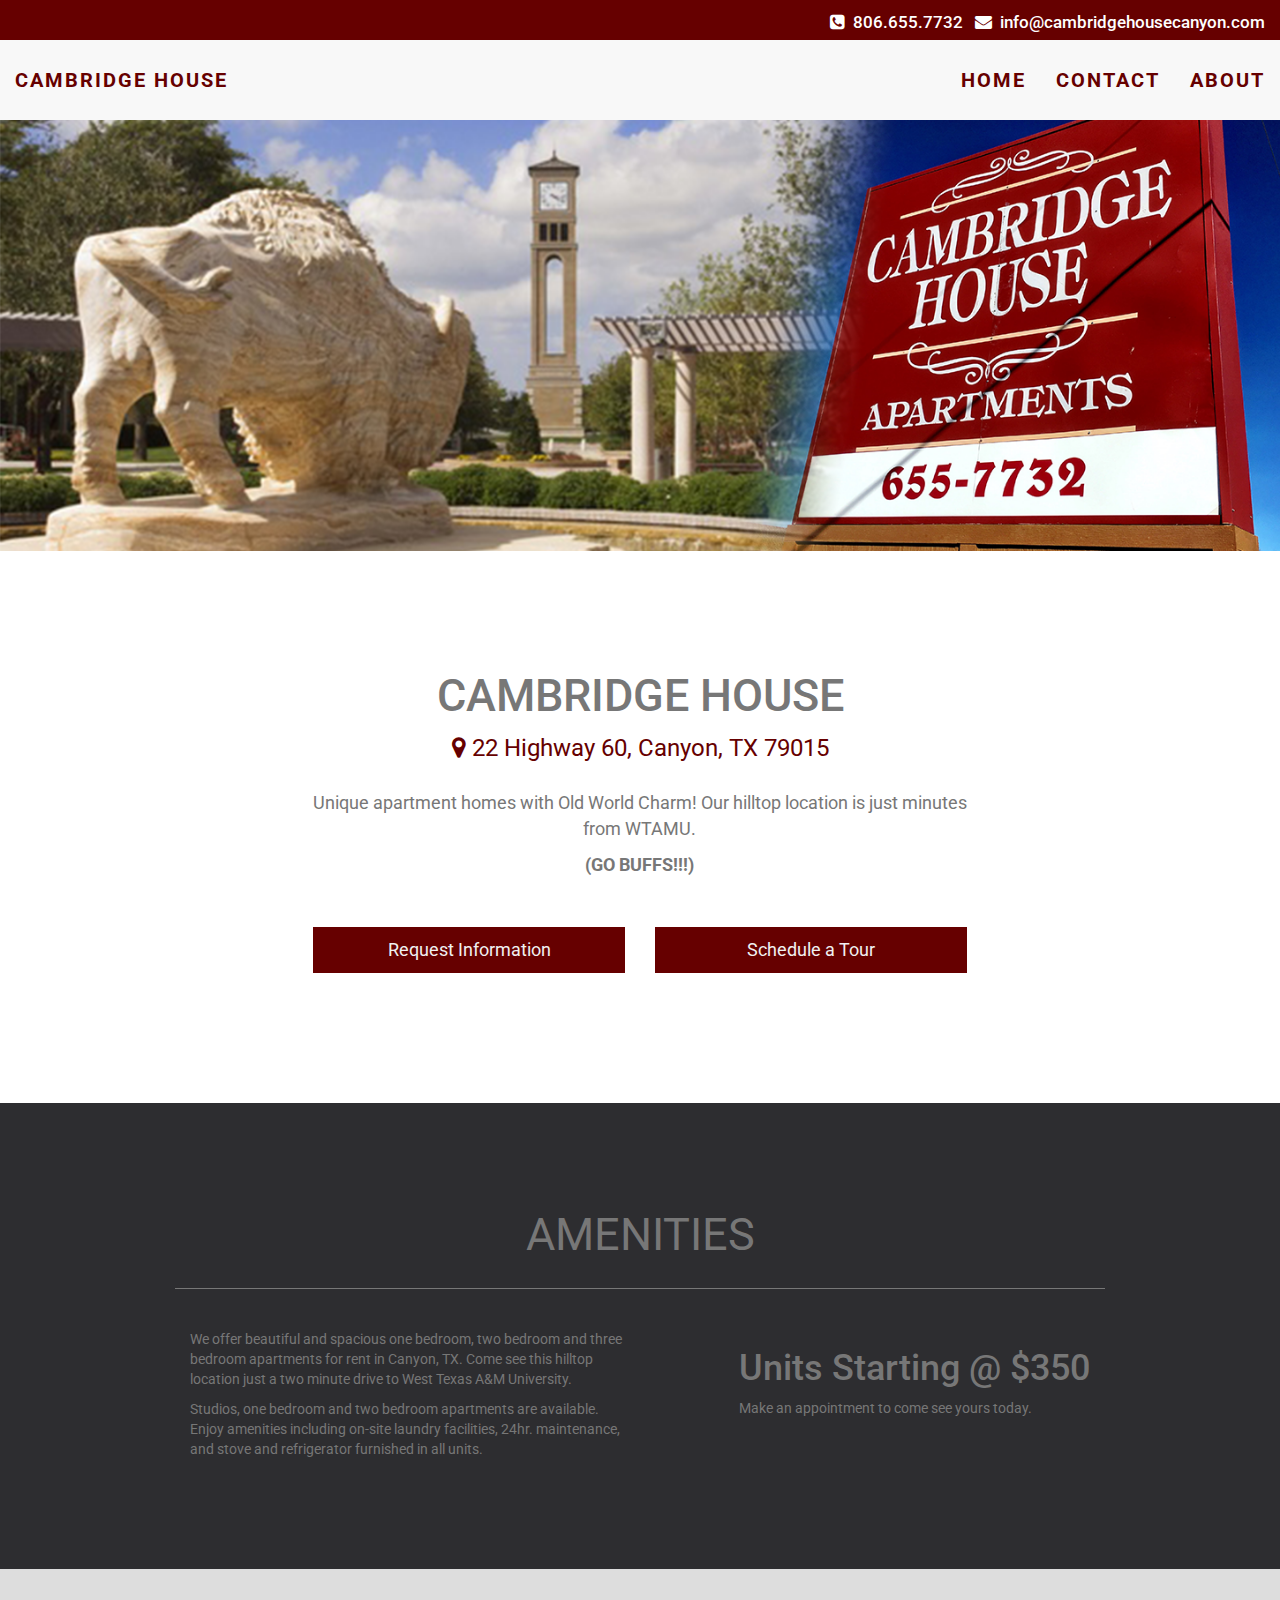
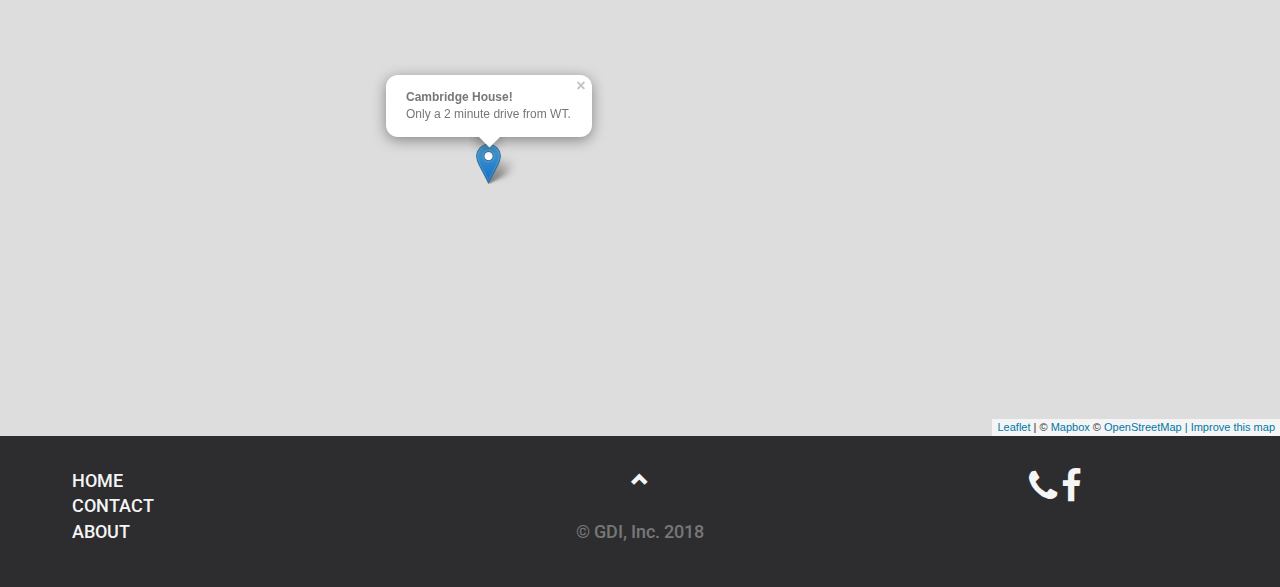
==== index.html @ 0b142d29 "first commit" ====
<!DOCTYPE html>
<html lang="en">

<head>

  <title>Cambridge House</title>

  <meta charset="utf-8">
  <meta name="author" content="Noah Huntington">
  <meta name='reply-to' content='wtgeographer@gmail.com'>
  <meta name="viewport" content="width=device-width, initial-scale=1.0">


  <link rel="stylesheet" href="https://maxcdn.bootstrapcdn.com/bootstrap/3.3.7/css/bootstrap.min.css">

  <!-- leaflet src -->
  <link type="text/css" rel="stylesheet" href="leaflet/leaflet.css" />


  <!-- leaflet AwesomeMarkers -->

  <link href="css/leaflet.awesome-markers.css" rel="stylesheet">


  <!-- font awesome -->
  <link href="font-awesome-4.7.0/css/font-awesome.min.css" rel="stylesheet">

  <!-- google fonts -->
   <link href="https://fonts.googleapis.com/css?family=Roboto" rel="stylesheet">
   <link href="https://fonts.googleapis.com/css?family=Roboto:400,900" rel="stylesheet">
  <!-- custom css -->
  <link rel="stylesheet" href="css/style.css">


</head>

<body id="home" data-spy="scroll" data-target=".navbar" data-offset="50">
  <div id="Intro">
    <div>
      <p>
        <i class="fa fa-phone-square fa-1x"></i>&nbsp;&nbsp;806.655.7732&nbsp;&nbsp;
        <i class="fa fa-envelope fa-1x"></i>&nbsp;&nbsp;info@cambridgehousecanyon.com</p>
    </div>
  </div>
  <nav class="navbar navbar-default navbar-fixed-top">
    <div class="container-fluid">
      <div class="navbar-header">
        <button type="button" class="navbar-toggle" data-toggle="collapse" data-target="#myNavbar">
          <span class="icon-bar"></span>
          <span class="icon-bar"></span>
          <span class="icon-bar"></span>
        </button>
        <!-- <a class="navbar-brand" href="#home">
        Cambridge House Apartments
        </a> -->
        <a class="navbar-brand text-uppercase" href="#">Cambridge House</a>
      </div>
      <div class="collapse navbar-collapse" id="myNavbar">
        <ul class="nav navbar-nav navbar-right">
          <li>
            <a href="#">HOME</a>
          </li>
          <li>
            <a href="#contact">Contact</a>
          </li>
          <li>
            <a href="#about">About</a>
          </li>
        </ul>
      </div>
    </div>
  </nav>

  <div class="container banner">
    <div class="row">
      <div class="col-12">
        <img src="img/cover.png" alt="company logo" style="width: 100%;">
      </div>
    </div>
  </div>



  <!-- Container (main-content) -->
  <div id="contact" class="container white">
    <div class="row">
      <div class="col-12">
        <!-- <div class="">Loft Apartments</div> -->
        <h1 class="section-title text-uppercase">
          <span>Cambridge House</span>
        </h1>
      </div>
    </div>

    <div class="row">
      <div class="col-12">
        <div class="address-line">
          <i class="fa fa-map-marker" aria-hidden="true"></i> 22 Highway 60, Canyon, TX 79015</div>
      </div>
    </div>
    <div class="row">
      <div class="col-sm-8 col-sm-offset-2 text-center tag-line">
        <p>Unique apartment homes with Old World Charm! Our hilltop location is just minutes from WTAMU.</p> 
          <strong>(GO BUFFS!!!)</strong>
      </div>
    </div>

    <div class="row">
      <div class="col-sm-8 col-sm-offset-2 text-center tour-buttons">
        <div class="col-md-6 m-b-md">
          <a href="#" id="" class="" data-toggle="modal" data-target="#infoModal">
            <button class="btn btn-primary-outline btn-lg btn-block">
              Request Information
            </button>
          </a>
        </div>
        <div class="col-md-6 m-b-md">
            <a href="#" id="" class="" data-toggle="modal" data-target="#tourModal">
              <button class="btn btn-primary-outline btn-lg btn-block">
                Schedule a Tour
              </button>
            </a>
          </div>
      </div>
    </div>
  </div>


  <div id="about" class="container gray">
    <div class="section-title text-uppercase">amenities</div>
    <hr>
    <br>
    <div class="row>">
      <div class="col-md-6 m-b-md">
        <p>We offer beautiful and spacious one bedroom, two bedroom and three bedroom apartments for rent in Canyon, TX. Come
          see this hilltop location just a two minute drive to West Texas A&ampM University.
        </p>
        <p>
          Studios, one bedroom and two bedroom apartments are available. Enjoy amenities including on-site laundry facilities, 24hr.
          maintenance, and stove and refrigerator furnished in all units. </p>
        <br>
      </div>
      <div class="col-md-6 m-b-md">
        <div class="pull-right">
          <h1>Units Starting @ $350</h1>
          <p>Make an appointment to come see yours today.</p>
        </div>
      </div>
      <!-- <a class="btn btn-default" href="img/retail-plans.pdf" target="_blank" role="button">Floor Plans</a> -->
    </div>
  </div>

  <!-- Modal -->
<div id="infoModal" class="modal fade" tabindex="-1" role="dialog" aria-labelledby="infoModalLabel" aria-hidden="true">
    <div class="modal-dialog">
    <div class="modal-content">
    <div class="modal-header">
        <button type="button" class="close" data-dismiss="modal" aria-hidden="true">&times;</button>
        <h4 class="modal-title">Information Request</h4>
    </div>
    <div class="modal-body">
        <form class="form-horizontal" name="commentform" method="post" action="send_info_request.php">
            <div class="form-group">
                <label class="control-label col-md-4" for="first_name">First Name</label>
                <div class="col-md-6">
                  <input type="text" class="form-control" id="first_name" name="first_name" placeholder="First Name"/>
                </div>
            </div>
            <div class="form-group">
                <label class="control-label col-md-4" for="last_name">Last Name</label>
                <div class="col-md-6">
                    <input type="text" class="form-control" id="last_name" name="last_name" placeholder="Last Name"/>
                </div>
            </div>
            <div class="form-group">
                <label class="control-label col-md-4" for="email">Email Address</label>
                <div class="col-md-6">
                <input type="email" class="form-control" id="email" name="email" placeholder="Email Address"/>
                </div>
            </div>
            <div class="form-group">
                <label class="control-label col-md-4" for="comment">Question or Comment</label>
                <div class="col-md-6">
                    <textarea rows="6" class="form-control" id="comments" name="comments" placeholder="Your question or comment here"></textarea>
                </div>
            </div>
            <div class="form-group">
                <div class="col-md-6">
                    <button type="submit" value="Submit" class="btn btn-custom pull-right" id="send_btn">Send</button>
                </div>
            </div>
        </form>
    </div><!-- End of Modal body -->
    </div><!-- End of Modal content -->
    </div><!-- End of Modal dialog -->
</div><!-- End of Modal -->
</div><!-- End of Container -->

<!-- Modal -->
<div id="tourModal" class="modal fade" tabindex="-1" role="dialog" aria-labelledby="tourModalLabel" aria-hidden="true">
    <div class="modal-dialog">
    <div class="modal-content">
    <div class="modal-header">
        <button type="button" class="close" data-dismiss="modal" aria-hidden="true">&times;</button>
        <h4 class="modal-title">Scedule a Tour</h4>
    </div>
    <div class="modal-body">
        <form class="form-horizontal" name="commentform" method="post" action="send_tour_request.php">
            <div class="form-group">
                <label class="control-label col-md-4" for="first_name">First Name</label>
                <div class="col-md-6">
                  <input type="text" class="form-control" id="first_name" name="first_name" placeholder="First Name"/>
                </div>
            </div>
            <div class="form-group">
                <label class="control-label col-md-4" for="last_name">Last Name</label>
                <div class="col-md-6">
                    <input type="text" class="form-control" id="last_name" name="last_name" placeholder="Last Name"/>
                </div>
            </div>
            <div class="form-group">
                <label class="control-label col-md-4" for="email">Email Address</label>
                <div class="col-md-6">
                <!-- <span class="input-group-addon">@</span> -->
                <input type="email" class="form-control" id="email" name="email" placeholder="Email Address"/>
                </div>
            </div>
            <div class="form-group">
                <label class="control-label col-md-4" for="comment">Call Back Number:</label>
                <div class="col-md-6">
                    <!-- <textarea rows="6" class="form-control" id="comments" name="comments" placeholder="Your question or comment here"></textarea> -->
                    <input type="text" class="form-control" id="comments" name="comments" placeholder="Enter Callback Number"/>

                  </div>
            </div>
            <div class="form-group">
                <div class="col-md-6">
                    <button type="submit" value="Submit" class="btn btn-custom pull-right" id="send_btn">Send</button>
                </div>
            </div>
        </form>
    </div><!-- End of Modal body -->
    </div><!-- End of Modal content -->
    </div><!-- End of Modal dialog -->
</div><!-- End of Modal -->
</div><!-- End of Container -->


  <!-- Add Google Maps -->
  <div id="map"></div>

  <footer>
    <div class="row">
      <div class="col-md-4 col-sm-6 bottom-menu">
        <ul class="" style="list-style: none;">
          <li>
            <a href="#">HOME</a>
          </li>
          <li>
            <a href="#contact">CONTACT</a>
          </li>
          <li>
            <a href="#about">ABOUT</a>
          </li>
        </ul>
      </div>
      <div class="col-md-4 col-sm-6 text-center">
        <a class="up-arrow" href="#" data-toggle="tooltip" title="TO TOP">
          <span class="glyphicon glyphicon-chevron-up"></span>
        </a>
        <br>
        <br>
        <span>&copy GDI, Inc. 2018</span>
      </div>
      <div class="col-md-4 col-sm-6 text-center">
        <a style="" href="tel:806-655-7732">
          <i class="fa fa-phone fa-2x"></i>
        </a>
        <a href="https://www.facebook.com/cambridgecanyontx/" target="_blank">
          <i class="fa fa-facebook fa-2x"></i>
        </a>
      </div>
    </div>
  </footer>

  <script src="https://ajax.googleapis.com/ajax/libs/jquery/3.2.1/jquery.min.js"></script>
  <script src="https://maxcdn.bootstrapcdn.com/bootstrap/3.3.7/js/bootstrap.min.js"></script>

  <script type="text/javascript" src="leaflet/leaflet.js"></script>
  <script src="js/leaflet.awesome-markers.js"></script>
  <script type="text/javascript" src="js/map.js"></script>


  <script>
    $(document).ready(function () {
      $('#requestInfo').modal('show');
      $(".navbar-nav li a").click(function (event) {
        $(".navbar-collapse").collapse('hide');
      });
      // Initialize Tooltip
      $('[data-toggle="tooltip"]').tooltip();

      // Add smooth scrolling to all links in navbar + footer link
      $(".navbar a, footer a[href='#home']").on('click', function (event) {

        // Make sure this.hash has a value before overriding default behavior
        if (this.hash !== "") {

          // Prevent default anchor click behavior
          event.preventDefault();

          // Store hash
          var hash = this.hash;

          // Using jQuery's animate() method to add smooth page scroll
          // The optional number (900) specifies the number of milliseconds it takes to scroll to the specified area
          $('html, body').animate({
            scrollTop: $(hash).offset().top
          }, 900, function () {

            // Add hash (#) to URL when done scrolling (default click behavior)
            window.location.hash = hash;
          });
        } // End if
      });

    })
  </script>

</body>

</html>
---- leaflet/leaflet.css ----
/* required styles */

.leaflet-map-pane,
.leaflet-tile,
.leaflet-marker-icon,
.leaflet-marker-shadow,
.leaflet-tile-pane,
.leaflet-tile-container,
.leaflet-overlay-pane,
.leaflet-shadow-pane,
.leaflet-marker-pane,
.leaflet-popup-pane,
.leaflet-overlay-pane svg,
.leaflet-zoom-box,
.leaflet-image-layer,
.leaflet-layer {
	position: absolute;
	left: 0;
	top: 0;
	}
.leaflet-container {
	overflow: hidden;
	-ms-touch-action: none;
	}
.leaflet-tile,
.leaflet-marker-icon,
.leaflet-marker-shadow {
	-webkit-user-select: none;
	   -moz-user-select: none;
	        user-select: none;
	-webkit-user-drag: none;
	}
.leaflet-marker-icon,
.leaflet-marker-shadow {
	display: block;
	}
/* map is broken in FF if you have max-width: 100% on tiles */
.leaflet-container img {
	max-width: none !important;
	}
/* stupid Android 2 doesn't understand "max-width: none" properly */
.leaflet-container img.leaflet-image-layer {
	max-width: 15000px !important;
	}
.leaflet-tile {
	filter: inherit;
	visibility: hidden;
	}
.leaflet-tile-loaded {
	visibility: inherit;
	}
.leaflet-zoom-box {
	width: 0;
	height: 0;
	}
/* workaround for https://bugzilla.mozilla.org/show_bug.cgi?id=888319 */
.leaflet-overlay-pane svg {
	-moz-user-select: none;
	}

.leaflet-tile-pane    { z-index: 2; }
.leaflet-objects-pane { z-index: 3; }
.leaflet-overlay-pane { z-index: 4; }
.leaflet-shadow-pane  { z-index: 5; }
.leaflet-marker-pane  { z-index: 6; }
.leaflet-popup-pane   { z-index: 7; }

.leaflet-vml-shape {
	width: 1px;
	height: 1px;
	}
.lvml {
	behavior: url(#default#VML);
	display: inline-block;
	position: absolute;
	}


/* control positioning */

.leaflet-control {
	position: relative;
	z-index: 7;
	pointer-events: auto;
	}
.leaflet-top,
.leaflet-bottom {
	position: absolute;
	z-index: 1000;
	pointer-events: none;
	}
.leaflet-top {
	top: 0;
	}
.leaflet-right {
	right: 0;
	}
.leaflet-bottom {
	bottom: 0;
	}
.leaflet-left {
	left: 0;
	}
.leaflet-control {
	float: left;
	clear: both;
	}
.leaflet-right .leaflet-control {
	float: right;
	}
.leaflet-top .leaflet-control {
	margin-top: 10px;
	}
.leaflet-bottom .leaflet-control {
	margin-bottom: 10px;
	}
.leaflet-left .leaflet-control {
	margin-left: 10px;
	}
.leaflet-right .leaflet-control {
	margin-right: 10px;
	}


/* zoom and fade animations */

.leaflet-fade-anim .leaflet-tile,
.leaflet-fade-anim .leaflet-popup {
	opacity: 0;
	-webkit-transition: opacity 0.2s linear;
	   -moz-transition: opacity 0.2s linear;
	     -o-transition: opacity 0.2s linear;
	        transition: opacity 0.2s linear;
	}
.leaflet-fade-anim .leaflet-tile-loaded,
.leaflet-fade-anim .leaflet-map-pane .leaflet-popup {
	opacity: 1;
	}

.leaflet-zoom-anim .leaflet-zoom-animated {
	-webkit-transition: -webkit-transform 0.25s cubic-bezier(0,0,0.25,1);
	   -moz-transition:    -moz-transform 0.25s cubic-bezier(0,0,0.25,1);
	     -o-transition:      -o-transform 0.25s cubic-bezier(0,0,0.25,1);
	        transition:         transform 0.25s cubic-bezier(0,0,0.25,1);
	}
.leaflet-zoom-anim .leaflet-tile,
.leaflet-pan-anim .leaflet-tile,
.leaflet-touching .leaflet-zoom-animated {
	-webkit-transition: none;
	   -moz-transition: none;
	     -o-transition: none;
	        transition: none;
	}

.leaflet-zoom-anim .leaflet-zoom-hide {
	visibility: hidden;
	}


/* cursors */

.leaflet-clickable {
	cursor: pointer;
	}
.leaflet-container {
	cursor: -webkit-grab;
	cursor:    -moz-grab;
	}
.leaflet-popup-pane,
.leaflet-control {
	cursor: auto;
	}
.leaflet-dragging .leaflet-container,
.leaflet-dragging .leaflet-clickable {
	cursor: move;
	cursor: -webkit-grabbing;
	cursor:    -moz-grabbing;
	}


/* visual tweaks */

.leaflet-container {
	background: #ddd;
	outline: 0;
	}
.leaflet-container a {
	color: #0078A8;
	}
.leaflet-container a.leaflet-active {
	outline: 2px solid orange;
	}
.leaflet-zoom-box {
	border: 2px dotted #38f;
	background: rgba(255,255,255,0.5);
	}


/* general typography */
.leaflet-container {
	font: 12px/1.5 "Helvetica Neue", Arial, Helvetica, sans-serif;
	}


/* general toolbar styles */

.leaflet-bar {
	box-shadow: 0 1px 5px rgba(0,0,0,0.65);
	border-radius: 4px;
	}
.leaflet-bar a,
.leaflet-bar a:hover {
	background-color: #fff;
	border-bottom: 1px solid #ccc;
	width: 26px;
	height: 26px;
	line-height: 26px;
	display: block;
	text-align: center;
	text-decoration: none;
	color: black;
	}
.leaflet-bar a,
.leaflet-control-layers-toggle {
	background-position: 50% 50%;
	background-repeat: no-repeat;
	display: block;
	}
.leaflet-bar a:hover {
	background-color: #f4f4f4;
	}
.leaflet-bar a:first-child {
	border-top-left-radius: 4px;
	border-top-right-radius: 4px;
	}
.leaflet-bar a:last-child {
	border-bottom-left-radius: 4px;
	border-bottom-right-radius: 4px;
	border-bottom: none;
	}
.leaflet-bar a.leaflet-disabled {
	cursor: default;
	background-color: #f4f4f4;
	color: #bbb;
	}

.leaflet-touch .leaflet-bar a {
	width: 30px;
	height: 30px;
	line-height: 30px;
	}


/* zoom control */

.leaflet-control-zoom-in,
.leaflet-control-zoom-out {
	font: bold 18px 'Lucida Console', Monaco, monospace;
	text-indent: 1px;
	}
.leaflet-control-zoom-out {
	font-size: 20px;
	}

.leaflet-touch .leaflet-control-zoom-in {
	font-size: 22px;
	}
.leaflet-touch .leaflet-control-zoom-out {
	font-size: 24px;
	}


/* layers control */

.leaflet-control-layers {
	box-shadow: 0 1px 5px rgba(0,0,0,0.4);
	background: #fff;
	border-radius: 5px;
	}
.leaflet-control-layers-toggle {
	background-image: url(images/layers.png);
	width: 36px;
	height: 36px;
	}
.leaflet-retina .leaflet-control-layers-toggle {
	background-image: url(images/layers-2x.png);
	background-size: 26px 26px;
	}
.leaflet-touch .leaflet-control-layers-toggle {
	width: 44px;
	height: 44px;
	}
.leaflet-control-layers .leaflet-control-layers-list,
.leaflet-control-layers-expanded .leaflet-control-layers-toggle {
	display: none;
	}
.leaflet-control-layers-expanded .leaflet-control-layers-list {
	display: block;
	position: relative;
	}
.leaflet-control-layers-expanded {
	padding: 6px 10px 6px 6px;
	color: #333;
	background: #fff;
	}
.leaflet-control-layers-selector {
	margin-top: 2px;
	position: relative;
	top: 1px;
	}
.leaflet-control-layers label {
	display: block;
	}
.leaflet-control-layers-separator {
	height: 0;
	border-top: 1px solid #ddd;
	margin: 5px -10px 5px -6px;
	}


/* attribution and scale controls */

.leaflet-container .leaflet-control-attribution {
	background: #fff;
	background: rgba(255, 255, 255, 0.7);
	margin: 0;
	}
.leaflet-control-attribution,
.leaflet-control-scale-line {
	padding: 0 5px;
	color: #333;
	}
.leaflet-control-attribution a {
	text-decoration: none;
	}
.leaflet-control-attribution a:hover {
	text-decoration: underline;
	}
.leaflet-container .leaflet-control-attribution,
.leaflet-container .leaflet-control-scale {
	font-size: 11px;
	}
.leaflet-left .leaflet-control-scale {
	margin-left: 5px;
	}
.leaflet-bottom .leaflet-control-scale {
	margin-bottom: 5px;
	}
.leaflet-control-scale-line {
	border: 2px solid #777;
	border-top: none;
	line-height: 1.1;
	padding: 2px 5px 1px;
	font-size: 11px;
	white-space: nowrap;
	overflow: hidden;
	-moz-box-sizing: content-box;
	     box-sizing: content-box;

	background: #fff;
	background: rgba(255, 255, 255, 0.5);
	}
.leaflet-control-scale-line:not(:first-child) {
	border-top: 2px solid #777;
	border-bottom: none;
	margin-top: -2px;
	}
.leaflet-control-scale-line:not(:first-child):not(:last-child) {
	border-bottom: 2px solid #777;
	}

.leaflet-touch .leaflet-control-attribution,
.leaflet-touch .leaflet-control-layers,
.leaflet-touch .leaflet-bar {
	box-shadow: none;
	}
.leaflet-touch .leaflet-control-layers,
.leaflet-touch .leaflet-bar {
	border: 2px solid rgba(0,0,0,0.2);
	background-clip: padding-box;
	}


/* popup */

.leaflet-popup {
	position: absolute;
	text-align: center;
	}
.leaflet-popup-content-wrapper {
	padding: 1px;
	text-align: left;
	border-radius: 12px;
	}
.leaflet-popup-content {
	margin: 13px 19px;
	line-height: 1.4;
	}
.leaflet-popup-content p {
	margin: 18px 0;
	}
.leaflet-popup-tip-container {
	margin: 0 auto;
	width: 40px;
	height: 20px;
	position: relative;
	overflow: hidden;
	}
.leaflet-popup-tip {
	width: 17px;
	height: 17px;
	padding: 1px;

	margin: -10px auto 0;

	-webkit-transform: rotate(45deg);
	   -moz-transform: rotate(45deg);
	    -ms-transform: rotate(45deg);
	     -o-transform: rotate(45deg);
	        transform: rotate(45deg);
	}
.leaflet-popup-content-wrapper,
.leaflet-popup-tip {
	background: white;

	box-shadow: 0 3px 14px rgba(0,0,0,0.4);
	}
.leaflet-container a.leaflet-popup-close-button {
	position: absolute;
	top: 0;
	right: 0;
	padding: 4px 4px 0 0;
	text-align: center;
	width: 18px;
	height: 14px;
	font: 16px/14px Tahoma, Verdana, sans-serif;
	color: #c3c3c3;
	text-decoration: none;
	font-weight: bold;
	background: transparent;
	}
.leaflet-container a.leaflet-popup-close-button:hover {
	color: #999;
	}
.leaflet-popup-scrolled {
	overflow: auto;
	border-bottom: 1px solid #ddd;
	border-top: 1px solid #ddd;
	}

.leaflet-oldie .leaflet-popup-content-wrapper {
	zoom: 1;
	}
.leaflet-oldie .leaflet-popup-tip {
	width: 24px;
	margin: 0 auto;

	-ms-filter: "progid:DXImageTransform.Microsoft.Matrix(M11=0.70710678, M12=0.70710678, M21=-0.70710678, M22=0.70710678)";
	filter: progid:DXImageTransform.Microsoft.Matrix(M11=0.70710678, M12=0.70710678, M21=-0.70710678, M22=0.70710678);
	}
.leaflet-oldie .leaflet-popup-tip-container {
	margin-top: -1px;
	}

.leaflet-oldie .leaflet-control-zoom,
.leaflet-oldie .leaflet-control-layers,
.leaflet-oldie .leaflet-popup-content-wrapper,
.leaflet-oldie .leaflet-popup-tip {
	border: 1px solid #999;
	}


/* div icon */

.leaflet-div-icon {
	background: #fff;
	border: 1px solid #666;
	}
---- css/leaflet.awesome-markers.css ----
/* 
Author: L. Voogdt
License: MIT
Version: 1.0
*/

/* Marker setup */
.awesome-marker {
  background: url('images/markers-soft.png') no-repeat 0 0;
  width: 35px;
  height: 46px;
  position:absolute;
  left:0;
  top:0;
  display: block;
  text-align: center;
}

.awesome-marker-shadow {
  background: url('images/markers-shadow.png') no-repeat 0 0;
  width: 36px;
  height: 16px;
}

/* Retina displays */
@media (min--moz-device-pixel-ratio: 1.5),(-o-min-device-pixel-ratio: 3/2),
(-webkit-min-device-pixel-ratio: 1.5),(min-device-pixel-ratio: 1.5),(min-resolution: 1.5dppx) {
 .awesome-marker {
  background-image: url('images/markers-soft@2x.png');
  background-size: 360px 46px;
 }
 .awesome-marker-shadow {
  background-image: url('images/markers-shadow@2x.png');
  background-size: 35px 16px;
 }
}

.awesome-marker i {
  color: #333;
  margin-top: 10px;
  display: inline-block;
  font-size: 14px;
}

.awesome-marker .icon-white {
  color: #fff;
}

/* Colors */
.awesome-marker-icon-red {
  background-position: 0 0;
}

.awesome-marker-icon-darkred {
  background-position: -180px 0;
}

.awesome-marker-icon-orange {
  background-position: -36px 0;
}

.awesome-marker-icon-green {
  background-position: -72px 0;
}

.awesome-marker-icon-darkgreen {
  background-position: -252px 0;
}

.awesome-marker-icon-blue {
  background-position: -108px 0;
}

.awesome-marker-icon-darkblue {
  background-position: -216px 0;
}

.awesome-marker-icon-purple {
  background-position: -144px 0;
}

.awesome-marker-icon-darkpurple {
  background-position: -288px 0;
}

.awesome-marker-icon-cadetblue {
  background-position: -324px 0;
}
---- css/style.css ----
/*############################*/
/*** global css  ***/
/*############################*/

body {
  font-family: 'Roboto', sans-serif;
  font-size: 14;
  color: #777;
  margin-top: 110px;
  background-color: #2d2d30;
}

#Intro {
  top: 0;
  position: fixed;
  z-index: 5000;
  background-color: #660000;
  height: 40px;
  width: 100%;
  color: #fff;
  padding-top: 10px;
  padding-right: 15px;
  text-align: right;
  display: inline-block;
  font-weight: 500;
  font-size: 17px;
}

.wrapper {
  text-align: center;

}


a.button {

  text-decoration:none;
  background-color: #660000;
  font-weight: 600;
  font-size: 1.5em;
  z-index: 9999;
  color: #fff;
  text-shadow: 1px 1px 0px #000;
  border-radius: 8px;

  width: 150px;
  padding-top:10px;
  padding-bottom:10px;
  position: absolute;
  margin: -20px -75px;
  bottom: 18%;
  left: 50%;
}

hr {
  border-color: #777;
}

.container.white,
.container.gray
{
  padding: 80px 120px;
}

.modal {
  top: 50px;
}

.modal-header, h4, .close {
  background-color: #333;
  color: #fff !important;
  text-align: center;
  font-size: 30px;
}

.white {
  background-color: #fff;
  width: 100%;
}

.white {
  background-color: #fff;
  width: 100%;
}

.section-title {
  font-size: 45px;
  padding-top: 20px;
  text-align: center;
}

/*############################*/


/*** navbar***/


/*############################*/

.navbar {
  font-family: 'Roboto', sans-serif;
  /*background-color: #2d2d30;*/
  border: 0;
  letter-spacing: 2px;
  min-height: 50px;
  top: 40px;
  text-transform: uppercase;
}

.navbar-brand>img {
  margin: 15px;
  height: 80px;
}

.navbar-brand,
.navbar-default .navbar-nav>li>a 
{
  color: #660000 !important;
  line-height: 50px;
  /*** line height mst be same as img ***/
  font-size: 20px;
  font-weight: 700;
}

.navbar-default .navbar-nav>li>a:hover
{
  color: #fff !important;
}

#myNavbar ul li a:focus, #myNavbar ul li a:hover, #myNavbar ul li a:active {
  background-color: #660000;
  color: #FFF;
}

.navbar-default .navbar-toggle {
  border-color: transparent;
}

.navbar-collapse {
  min-height: 80px;
  /* opacity: 0.8; */
}

.navbar-default .navbar-collapse, .navbar-default .navbar-form {
  border-top: none;
  box-shadow: none;
}


/*############################*/


/*** carousel  ***/


/*############################*/

.banner-caption {
  left: 0;
  right: 0;
  text-align: center;
  position: absolute;
  font-family: 'Alegreya Sans', sans-serif;
  font-weight: 900;
  font-size: 35px;
  z-index: 999;
  color: #fff;
  text-shadow: 1px 1px 0px #000;
  bottom: 25%;
}

.banner-caption hr {
  width: 60%;
  border-color: #fff;
}


/*** align navbar w/ carousel ***/

.navbar {
  position: absolute;
}

.carousel-inner>.item>img {
  margin: 0 auto;
}


/*############################*/


/*** contact form  ***/


/*############################*/

.form-control {
  border-radius: 0;
}

textarea {
  resize: none;
}

.btn {
  padding: 10px 20px;
  background-color: #660000;
  color: #f1f1f1;
  border-radius: 0;
  transition: .2s;
}

.btn:hover, .btn:focus {
  border: 1px solid #333;
  background-color: #fff;
  color: #000;
}

.form-horizontal .form-group {
  margin-right: 0px;
  margin-left: 0px;
}

#map {
  width: 100%;
  height: 467px;
}


/*############################*/


/*** footer  ***/


/*############################*/

footer {
  background-color: #2d2d30;
  color: #777;
  padding: 32px;
  font-weight: 500;
  font-size: 18px;
}

footer a {
  color: #f5f5f5;
  margin-top: 10px;
}

footer a:hover {
  text-decoration: none;
  color: #660000;
}


/*############################*/


/*** mobile display ***/


/*############################*/

@media (max-width: 767px) {
  /* .container {
    padding: 50px;
  } */

  body {
    margin-top: 140px;
  }
  .banner-caption {
    display: none;
  }
  .button {
    display:none;
  }
  .navbar-toggle, 
  .navbar-toggle:focus {
    margin-top: 21px;
    margin-bottom: 20px;
    background-color: #660000;
    color: #fff;
  }

  .container.white,
  .container.gray
  {
    padding: 20px 50px;
  }

  .btn {
    margin-bottom: 10px;
    margin-top: 10px;
  }

  .navbar {
    top:65px;
  }
  .navbar-nav>li>a {
    line-height: 17px;
    padding-top: 15px;
    padding-bottom: 15px;
  }
  .jumbotron p {
    font-size: 17px;
  }
  .bottom-menu {
    display: none;
  }
  .navbar-default .navbar-collapse, .navbar-default .navbar-form {
    margin-top: 20px;
  }
  #Intro {
    text-align: center;
    height: 65px;
  }
  .fa-2x {
    margin-top: 15px;
    font-size: 17px !important;
  }
}


/*** Cambridge Begin ***/

.address-line {
  color: #660000;
  font-size: 24px;
  text-align: center;
}

.tour-buttons {
  margin-bottom: 50px;
  margin-top: 50px;
}

p {
  font-size: 14;
}

.banner {
  width: 100%;
  max-height: 500px;
}

.tag-line {
  margin-top: 25px;
  font-size: 18px;
  text-align: center;
}
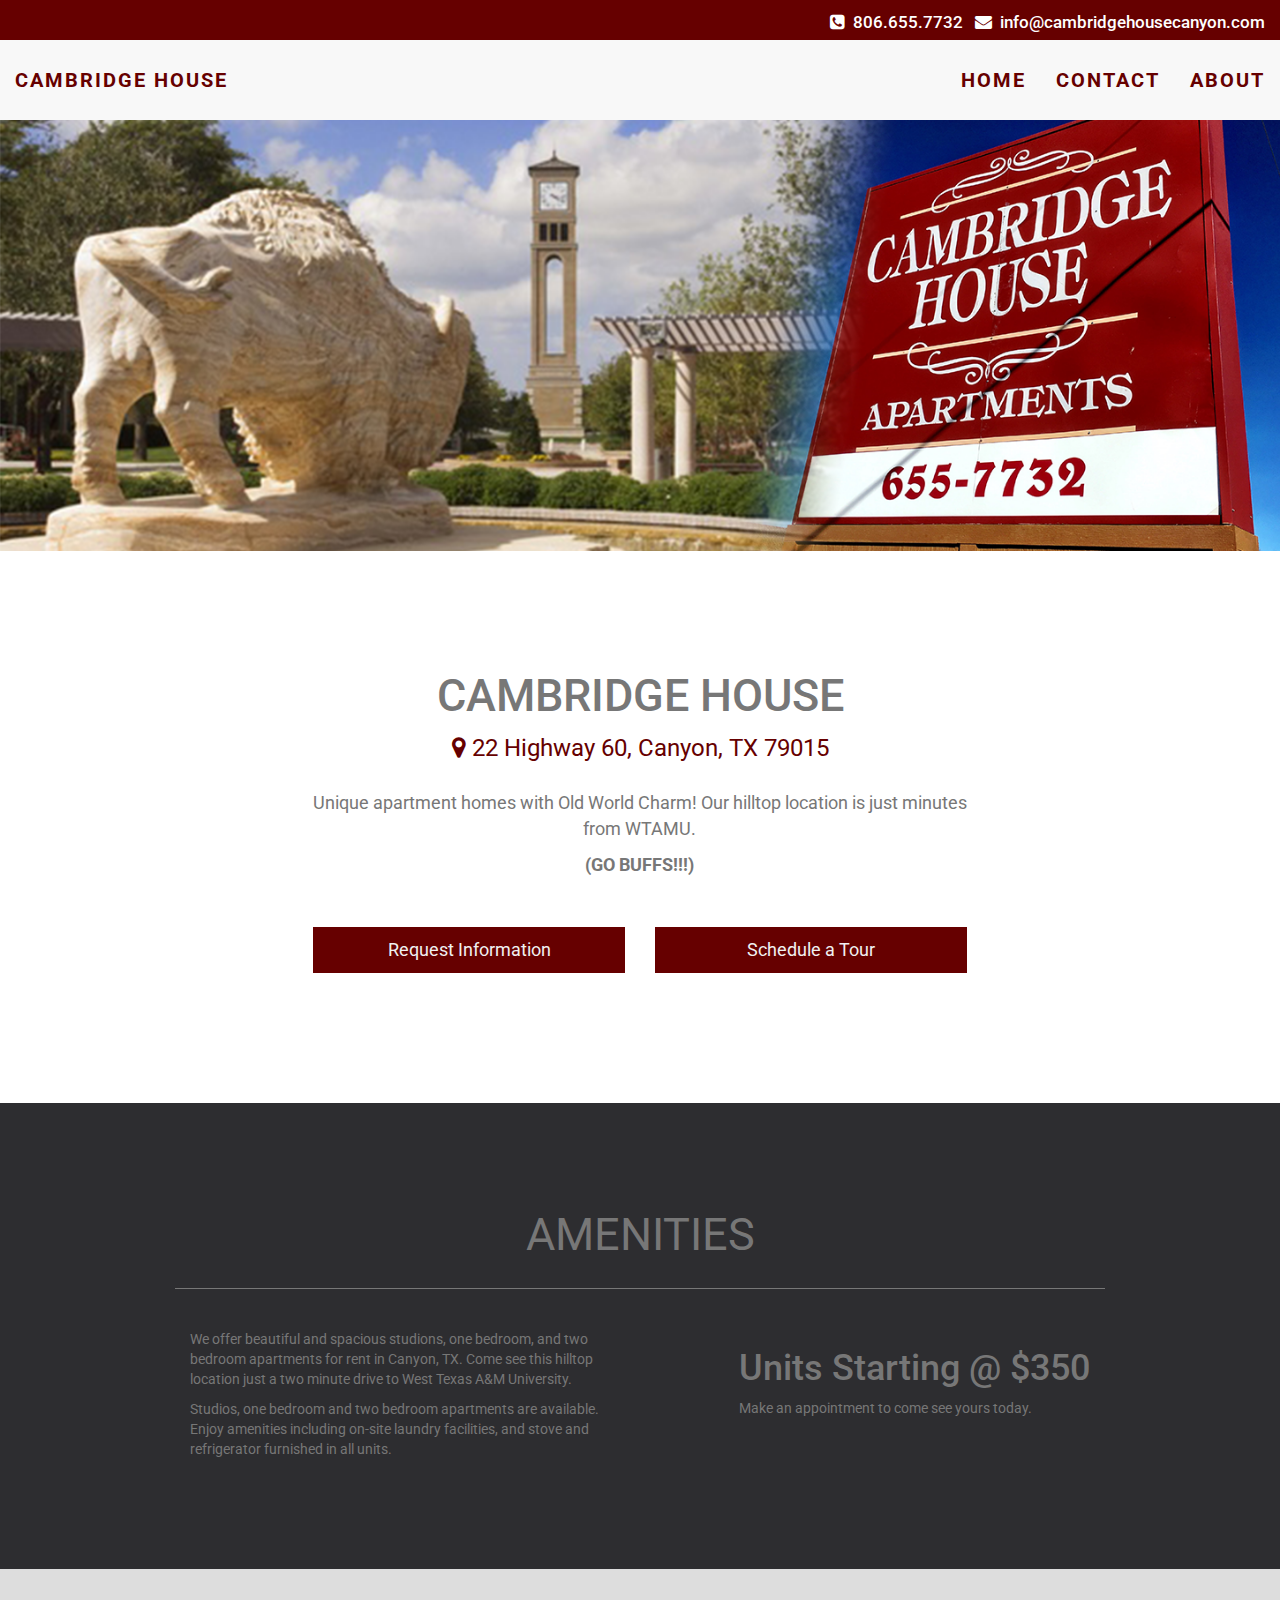
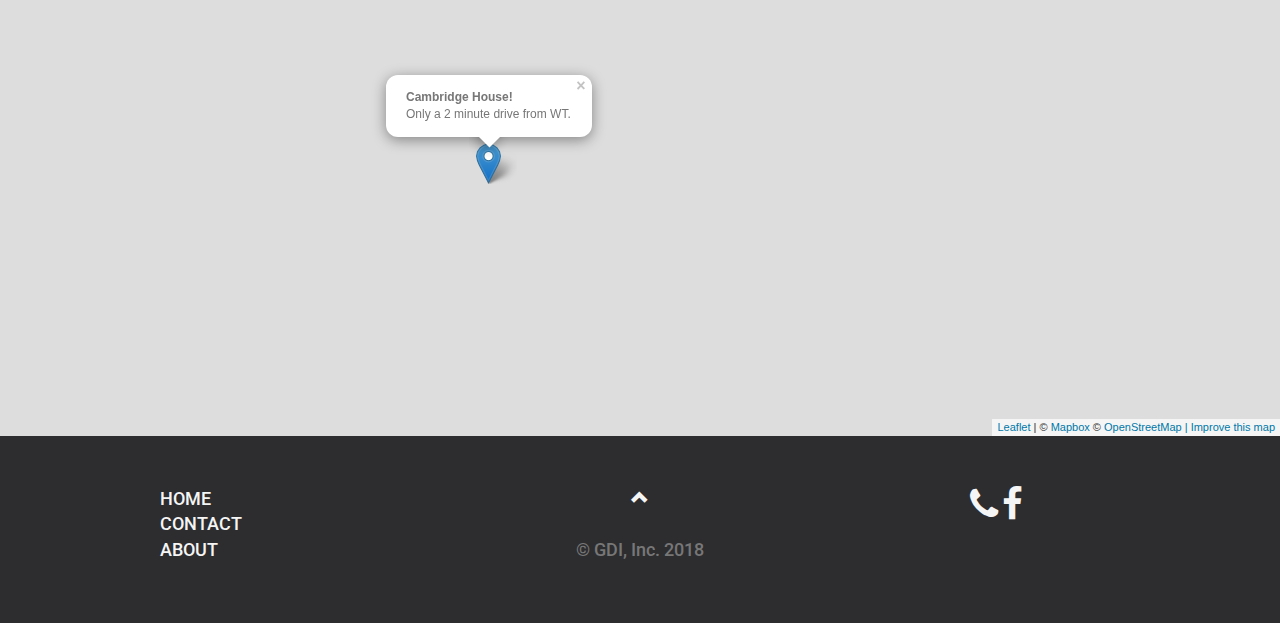
==== commit 88c1e0e8: "changes per daryl" ====
--- a/index.html
+++ b/index.html
@@ -132,12 +132,11 @@
     <br>
     <div class="row>">
       <div class="col-md-6 m-b-md">
-        <p>We offer beautiful and spacious one bedroom, two bedroom and three bedroom apartments for rent in Canyon, TX. Come
+        <p>We offer beautiful and spacious studions, one bedroom, and two bedroom apartments for rent in Canyon, TX. Come
           see this hilltop location just a two minute drive to West Texas A&ampM University.
         </p>
         <p>
-          Studios, one bedroom and two bedroom apartments are available. Enjoy amenities including on-site laundry facilities, 24hr.
-          maintenance, and stove and refrigerator furnished in all units. </p>
+          Studios, one bedroom and two bedroom apartments are available. Enjoy amenities including on-site laundry facilities, and stove and refrigerator furnished in all units. </p>
         <br>
       </div>
       <div class="col-md-6 m-b-md">
--- a/css/style.css
+++ b/css/style.css
@@ -238,7 +238,7 @@
 footer {
   background-color: #2d2d30;
   color: #777;
-  padding: 32px;
+  padding: 50px 120px;
   font-weight: 500;
   font-size: 18px;
 }
@@ -316,6 +316,9 @@
     text-align: center;
     height: 65px;
   }
+  #Intro p{
+    text-decoration: none;
+  }
   .fa-2x {
     margin-top: 15px;
     font-size: 17px !important;
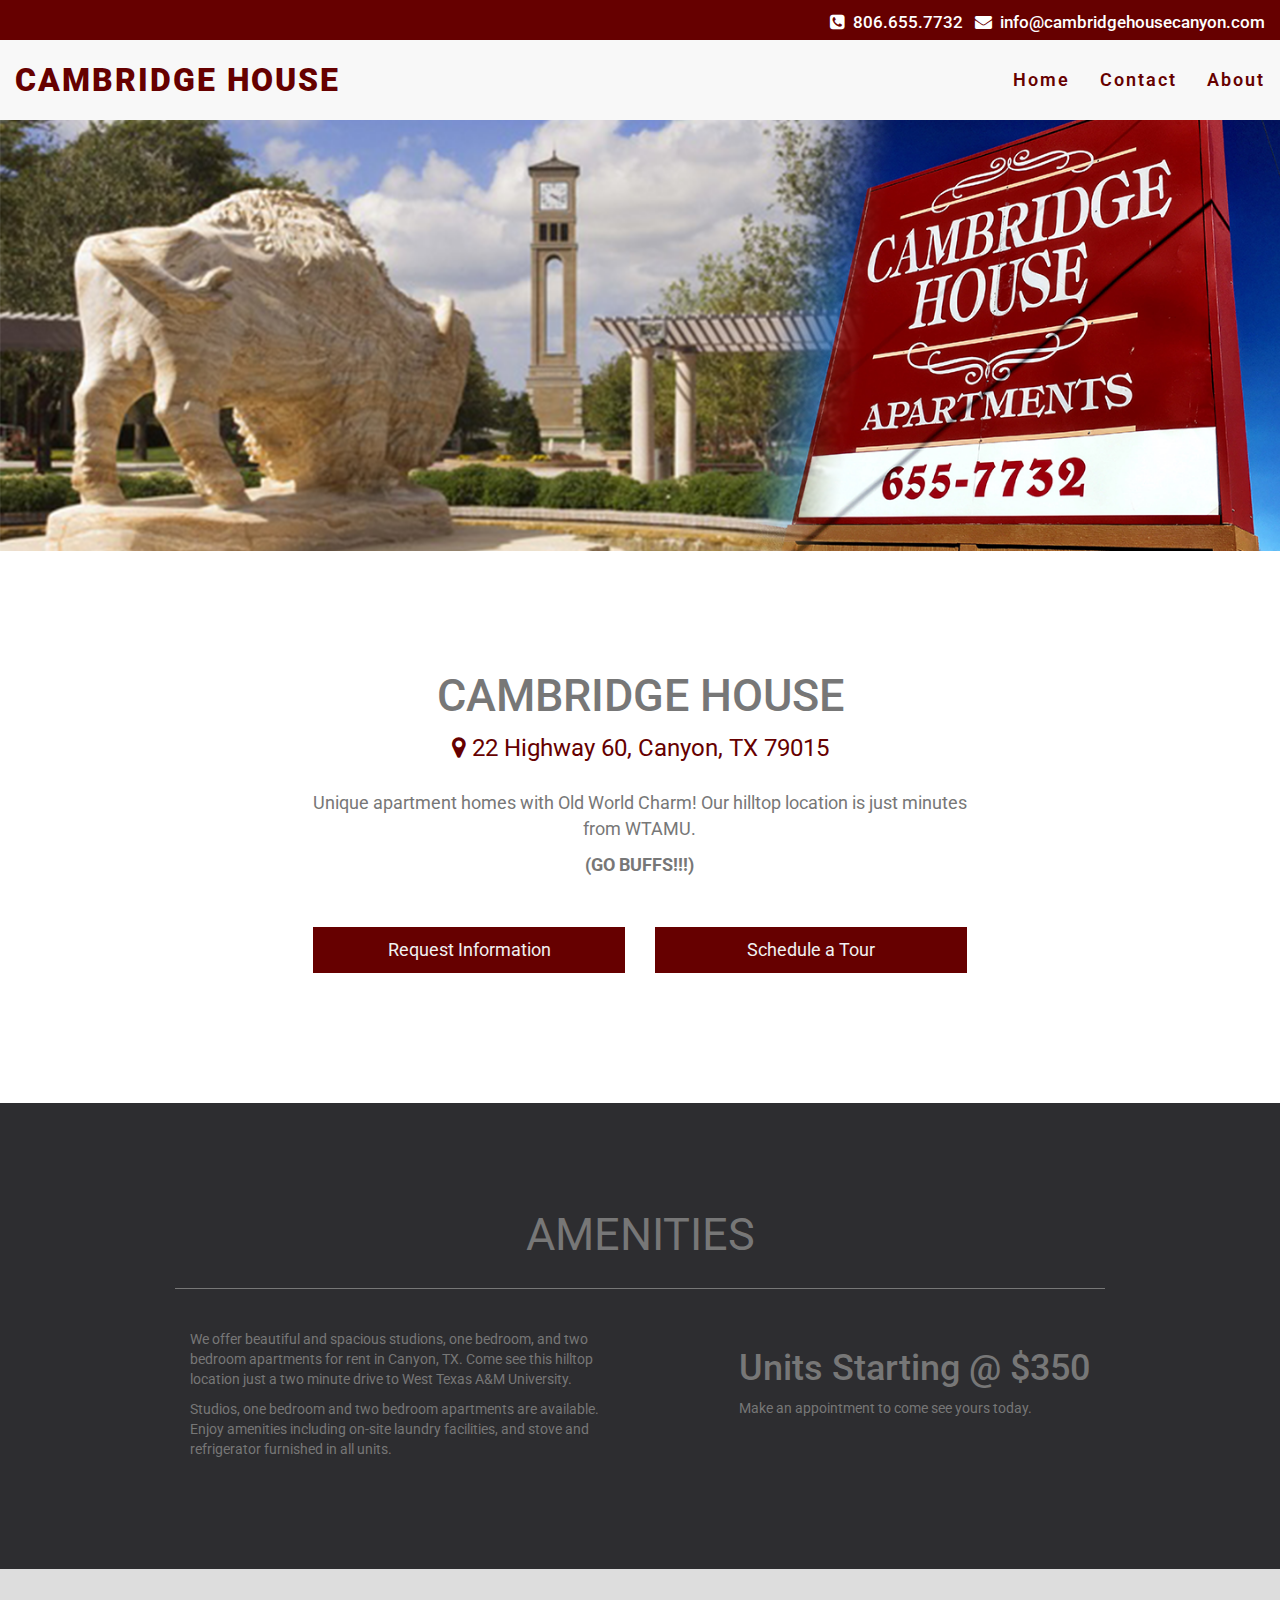
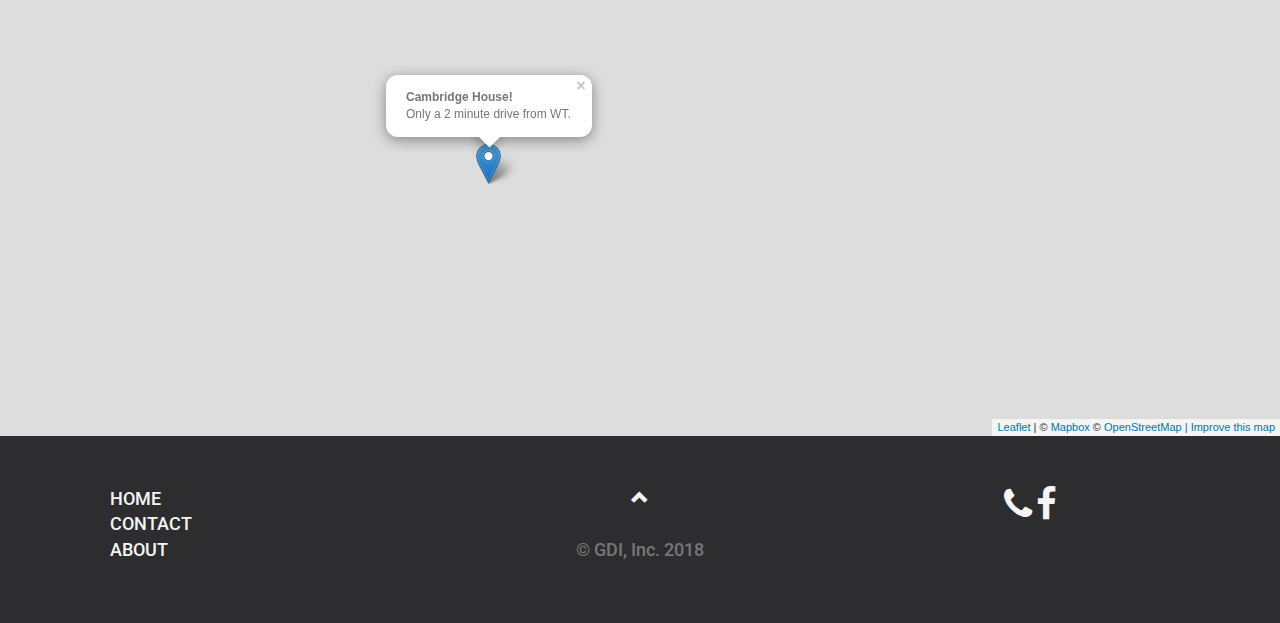
==== commit c7ef88f4: "style changes" ====
--- a/index.html
+++ b/index.html
@@ -58,7 +58,7 @@
       <div class="collapse navbar-collapse" id="myNavbar">
         <ul class="nav navbar-nav navbar-right">
           <li>
-            <a href="#">HOME</a>
+            <a href="#">Home</a>
           </li>
           <li>
             <a href="#contact">Contact</a>
@@ -248,7 +248,7 @@
   <!-- Add Google Maps -->
   <div id="map"></div>
 
-  <footer>
+  <footer class="container">
     <div class="row">
       <div class="col-md-4 col-sm-6 bottom-menu">
         <ul class="" style="list-style: none;">
--- a/css/style.css
+++ b/css/style.css
@@ -63,7 +63,7 @@
 }
 
 .modal {
-  top: 50px;
+  top: 80px;
 }
 
 .modal-header, h4, .close {
@@ -71,11 +71,6 @@
   color: #fff !important;
   text-align: center;
   font-size: 30px;
-}
-
-.white {
-  background-color: #fff;
-  width: 100%;
 }
 
 .white {
@@ -104,22 +99,23 @@
   letter-spacing: 2px;
   min-height: 50px;
   top: 40px;
-  text-transform: uppercase;
-}
-
-.navbar-brand>img {
-  margin: 15px;
-  height: 80px;
-}
-
-.navbar-brand,
+  /*text-transform: uppercase;*/
+}
+
+.navbar-brand {
+  color: #660000 !important;
+  font-size: 32px;
+  font-weight: 900;
+  line-height: 50px;
+}
+
 .navbar-default .navbar-nav>li>a 
 {
   color: #660000 !important;
   line-height: 50px;
+  font-size: 18px;
+  font-weight: 600;
   /*** line height mst be same as img ***/
-  font-size: 20px;
-  font-weight: 700;
 }
 
 .navbar-default .navbar-nav>li>a:hover
@@ -241,6 +237,8 @@
   padding: 50px 120px;
   font-weight: 500;
   font-size: 18px;
+  margin-left: auto;
+  margin-right: auto;
 }
 
 footer a {
@@ -284,12 +282,6 @@
     color: #fff;
   }
 
-  .container.white,
-  .container.gray
-  {
-    padding: 20px 50px;
-  }
-
   .btn {
     margin-bottom: 10px;
     margin-top: 10px;
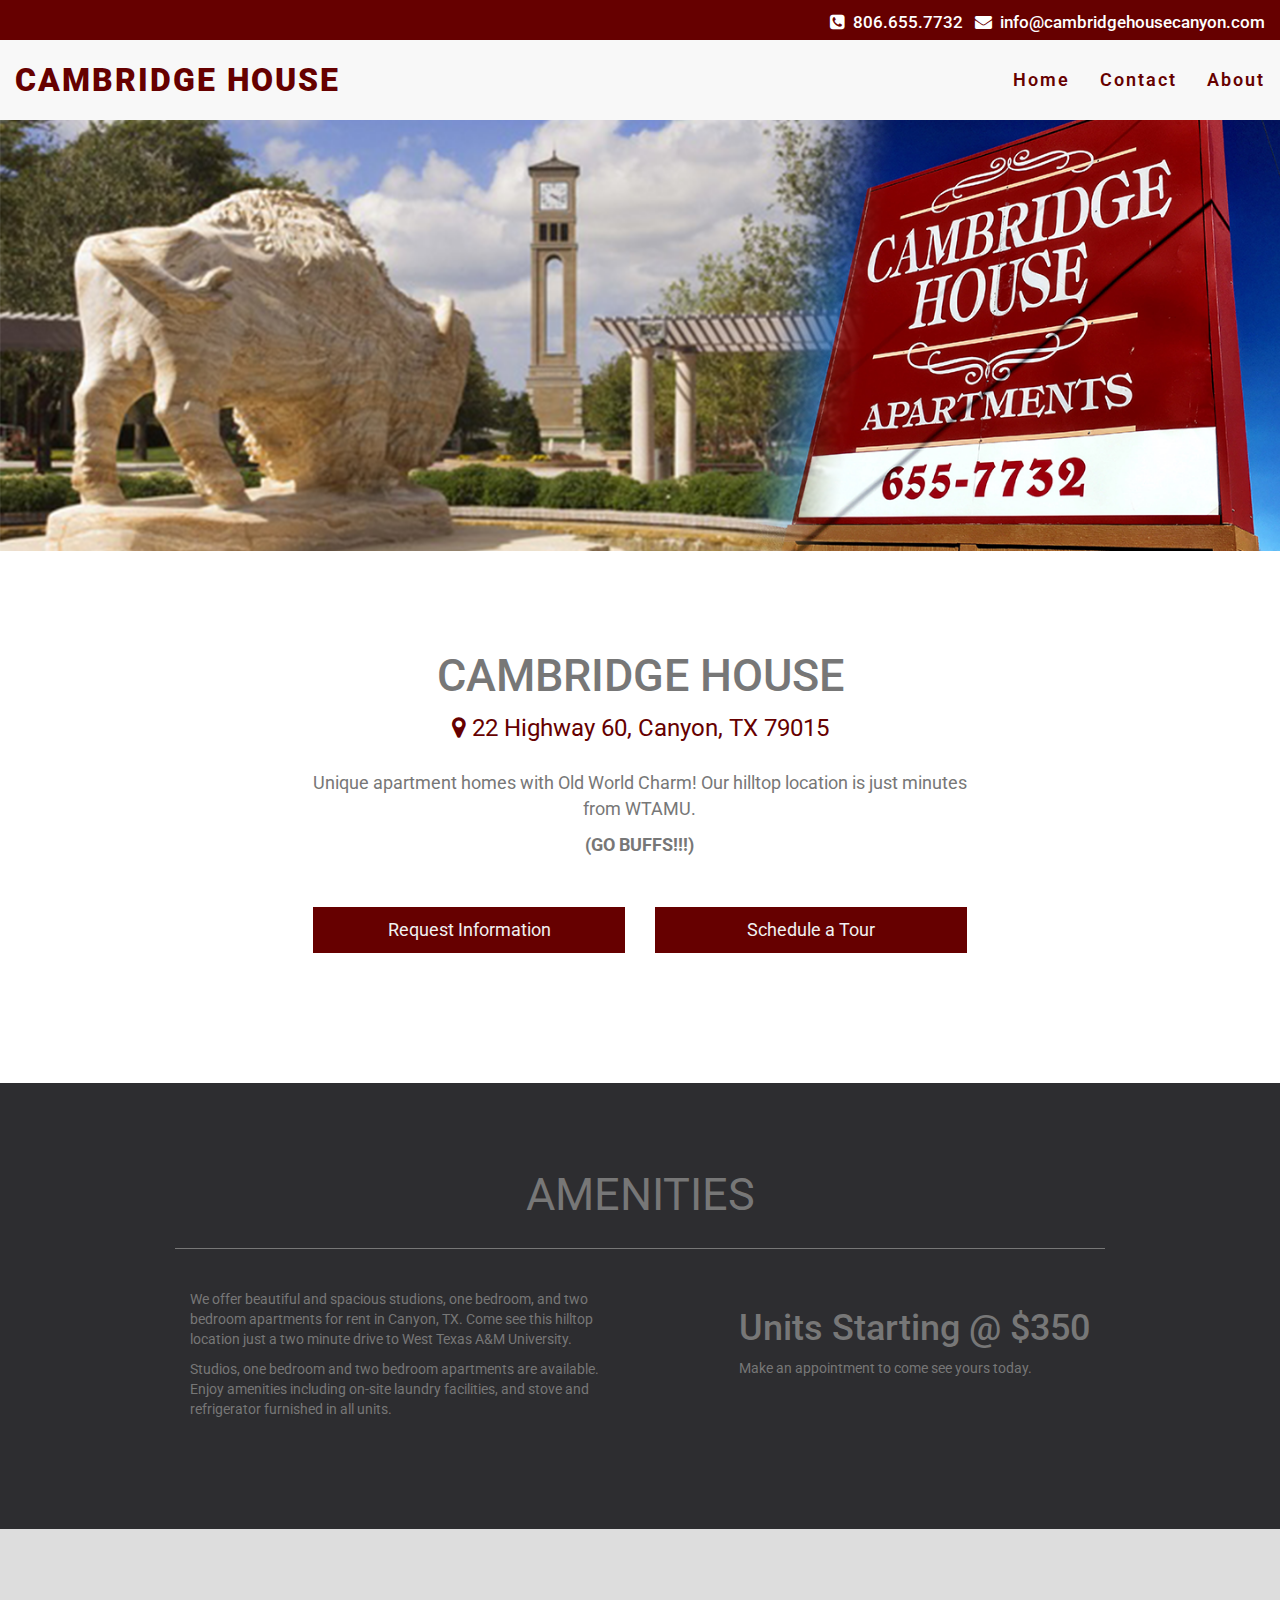
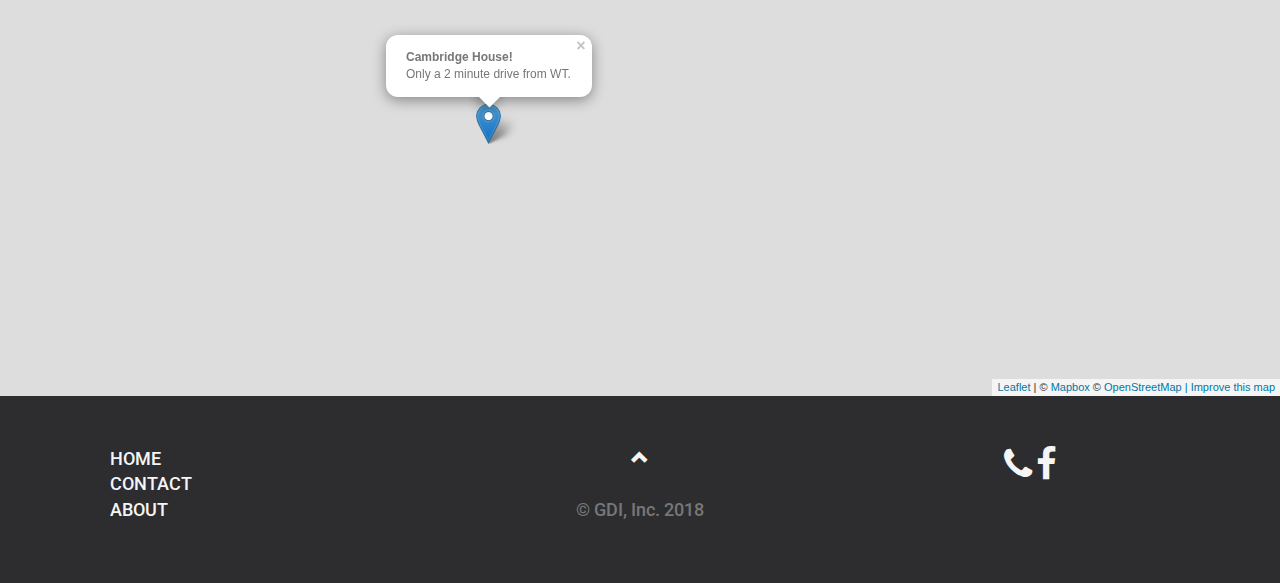
==== commit c6df3fff: "changes to css" ====
--- a/index.html
+++ b/index.html
@@ -26,8 +26,8 @@
   <link href="font-awesome-4.7.0/css/font-awesome.min.css" rel="stylesheet">
 
   <!-- google fonts -->
-   <link href="https://fonts.googleapis.com/css?family=Roboto" rel="stylesheet">
-   <link href="https://fonts.googleapis.com/css?family=Roboto:400,900" rel="stylesheet">
+  <link href="https://fonts.googleapis.com/css?family=Roboto" rel="stylesheet">
+  <link href="https://fonts.googleapis.com/css?family=Roboto:400,900" rel="stylesheet">
   <!-- custom css -->
   <link rel="stylesheet" href="css/style.css">
 
@@ -35,13 +35,17 @@
 </head>
 
 <body id="home" data-spy="scroll" data-target=".navbar" data-offset="50">
+
   <div id="Intro">
     <div>
-      <p>
-        <i class="fa fa-phone-square fa-1x"></i>&nbsp;&nbsp;806.655.7732&nbsp;&nbsp;
-        <i class="fa fa-envelope fa-1x"></i>&nbsp;&nbsp;info@cambridgehousecanyon.com</p>
-    </div>
-  </div>
+      <span class="rwd-line">
+        <i class="fa fa-phone-square fa-1x"></i>&nbsp;&nbsp;806.655.7732&nbsp;&nbsp;</span>
+
+      <span class="rwd-line">
+        <i class="fa fa-envelope fa-1x"></i>&nbsp;&nbsp;info@cambridgehousecanyon.com</span>
+    </div>
+  </div>
+
   <nav class="navbar navbar-default navbar-fixed-top">
     <div class="container-fluid">
       <div class="navbar-header">
@@ -100,8 +104,8 @@
     </div>
     <div class="row">
       <div class="col-sm-8 col-sm-offset-2 text-center tag-line">
-        <p>Unique apartment homes with Old World Charm! Our hilltop location is just minutes from WTAMU.</p> 
-          <strong>(GO BUFFS!!!)</strong>
+        <p>Unique apartment homes with Old World Charm! Our hilltop location is just minutes from WTAMU.</p>
+        <strong>(GO BUFFS!!!)</strong>
       </div>
     </div>
 
@@ -115,12 +119,12 @@
           </a>
         </div>
         <div class="col-md-6 m-b-md">
-            <a href="#" id="" class="" data-toggle="modal" data-target="#tourModal">
-              <button class="btn btn-primary-outline btn-lg btn-block">
-                Schedule a Tour
-              </button>
-            </a>
-          </div>
+          <a href="#" id="" class="" data-toggle="modal" data-target="#tourModal">
+            <button class="btn btn-primary-outline btn-lg btn-block">
+              Schedule a Tour
+            </button>
+          </a>
+        </div>
       </div>
     </div>
   </div>
@@ -132,11 +136,12 @@
     <br>
     <div class="row>">
       <div class="col-md-6 m-b-md">
-        <p>We offer beautiful and spacious studions, one bedroom, and two bedroom apartments for rent in Canyon, TX. Come
-          see this hilltop location just a two minute drive to West Texas A&ampM University.
+        <p>We offer beautiful and spacious studions, one bedroom, and two bedroom apartments for rent in Canyon, TX. Come see
+          this hilltop location just a two minute drive to West Texas A&ampM University.
         </p>
         <p>
-          Studios, one bedroom and two bedroom apartments are available. Enjoy amenities including on-site laundry facilities, and stove and refrigerator furnished in all units. </p>
+          Studios, one bedroom and two bedroom apartments are available. Enjoy amenities including on-site laundry facilities, and
+          stove and refrigerator furnished in all units. </p>
         <br>
       </div>
       <div class="col-md-6 m-b-md">
@@ -150,99 +155,109 @@
   </div>
 
   <!-- Modal -->
-<div id="infoModal" class="modal fade" tabindex="-1" role="dialog" aria-labelledby="infoModalLabel" aria-hidden="true">
+  <div id="infoModal" class="modal fade" tabindex="-1" role="dialog" aria-labelledby="infoModalLabel" aria-hidden="true">
     <div class="modal-dialog">
-    <div class="modal-content">
-    <div class="modal-header">
-        <button type="button" class="close" data-dismiss="modal" aria-hidden="true">&times;</button>
-        <h4 class="modal-title">Information Request</h4>
-    </div>
-    <div class="modal-body">
-        <form class="form-horizontal" name="commentform" method="post" action="send_info_request.php">
-            <div class="form-group">
-                <label class="control-label col-md-4" for="first_name">First Name</label>
-                <div class="col-md-6">
-                  <input type="text" class="form-control" id="first_name" name="first_name" placeholder="First Name"/>
-                </div>
-            </div>
-            <div class="form-group">
-                <label class="control-label col-md-4" for="last_name">Last Name</label>
-                <div class="col-md-6">
-                    <input type="text" class="form-control" id="last_name" name="last_name" placeholder="Last Name"/>
-                </div>
-            </div>
-            <div class="form-group">
-                <label class="control-label col-md-4" for="email">Email Address</label>
-                <div class="col-md-6">
-                <input type="email" class="form-control" id="email" name="email" placeholder="Email Address"/>
-                </div>
-            </div>
-            <div class="form-group">
-                <label class="control-label col-md-4" for="comment">Question or Comment</label>
-                <div class="col-md-6">
-                    <textarea rows="6" class="form-control" id="comments" name="comments" placeholder="Your question or comment here"></textarea>
-                </div>
-            </div>
-            <div class="form-group">
-                <div class="col-md-6">
-                    <button type="submit" value="Submit" class="btn btn-custom pull-right" id="send_btn">Send</button>
-                </div>
-            </div>
-        </form>
-    </div><!-- End of Modal body -->
-    </div><!-- End of Modal content -->
-    </div><!-- End of Modal dialog -->
-</div><!-- End of Modal -->
-</div><!-- End of Container -->
-
-<!-- Modal -->
-<div id="tourModal" class="modal fade" tabindex="-1" role="dialog" aria-labelledby="tourModalLabel" aria-hidden="true">
+      <div class="modal-content">
+        <div class="modal-header">
+          <button type="button" class="close" data-dismiss="modal" aria-hidden="true">&times;</button>
+          <h4 class="modal-title">Information Request</h4>
+        </div>
+        <div class="modal-body">
+          <form class="form-horizontal" name="commentform" method="post" action="send_info_request.php">
+            <div class="form-group">
+              <label class="control-label col-md-4" for="first_name">First Name</label>
+              <div class="col-md-6">
+                <input type="text" class="form-control" id="first_name" name="first_name" placeholder="First Name" />
+              </div>
+            </div>
+            <div class="form-group">
+              <label class="control-label col-md-4" for="last_name">Last Name</label>
+              <div class="col-md-6">
+                <input type="text" class="form-control" id="last_name" name="last_name" placeholder="Last Name" />
+              </div>
+            </div>
+            <div class="form-group">
+              <label class="control-label col-md-4" for="email">Email Address</label>
+              <div class="col-md-6">
+                <input type="email" class="form-control" id="email" name="email" placeholder="Email Address" />
+              </div>
+            </div>
+            <div class="form-group">
+              <label class="control-label col-md-4" for="comment">Question or Comment</label>
+              <div class="col-md-6">
+                <textarea rows="6" class="form-control" id="comments" name="comments" placeholder="Your question or comment here"></textarea>
+              </div>
+            </div>
+            <div class="form-group">
+              <div class="col-md-6">
+                <button type="submit" value="Submit" class="btn btn-custom pull-right" id="send_btn">Send</button>
+              </div>
+            </div>
+          </form>
+        </div>
+        <!-- End of Modal body -->
+      </div>
+      <!-- End of Modal content -->
+    </div>
+    <!-- End of Modal dialog -->
+  </div>
+  <!-- End of Modal -->
+  </div>
+  <!-- End of Container -->
+
+  <!-- Modal -->
+  <div id="tourModal" class="modal fade" tabindex="-1" role="dialog" aria-labelledby="tourModalLabel" aria-hidden="true">
     <div class="modal-dialog">
-    <div class="modal-content">
-    <div class="modal-header">
-        <button type="button" class="close" data-dismiss="modal" aria-hidden="true">&times;</button>
-        <h4 class="modal-title">Scedule a Tour</h4>
-    </div>
-    <div class="modal-body">
-        <form class="form-horizontal" name="commentform" method="post" action="send_tour_request.php">
-            <div class="form-group">
-                <label class="control-label col-md-4" for="first_name">First Name</label>
-                <div class="col-md-6">
-                  <input type="text" class="form-control" id="first_name" name="first_name" placeholder="First Name"/>
-                </div>
-            </div>
-            <div class="form-group">
-                <label class="control-label col-md-4" for="last_name">Last Name</label>
-                <div class="col-md-6">
-                    <input type="text" class="form-control" id="last_name" name="last_name" placeholder="Last Name"/>
-                </div>
-            </div>
-            <div class="form-group">
-                <label class="control-label col-md-4" for="email">Email Address</label>
-                <div class="col-md-6">
+      <div class="modal-content">
+        <div class="modal-header">
+          <button type="button" class="close" data-dismiss="modal" aria-hidden="true">&times;</button>
+          <h4 class="modal-title">Scedule a Tour</h4>
+        </div>
+        <div class="modal-body">
+          <form class="form-horizontal" name="commentform" method="post" action="send_tour_request.php">
+            <div class="form-group">
+              <label class="control-label col-md-4" for="first_name">First Name</label>
+              <div class="col-md-6">
+                <input type="text" class="form-control" id="first_name" name="first_name" placeholder="First Name" />
+              </div>
+            </div>
+            <div class="form-group">
+              <label class="control-label col-md-4" for="last_name">Last Name</label>
+              <div class="col-md-6">
+                <input type="text" class="form-control" id="last_name" name="last_name" placeholder="Last Name" />
+              </div>
+            </div>
+            <div class="form-group">
+              <label class="control-label col-md-4" for="email">Email Address</label>
+              <div class="col-md-6">
                 <!-- <span class="input-group-addon">@</span> -->
-                <input type="email" class="form-control" id="email" name="email" placeholder="Email Address"/>
-                </div>
-            </div>
-            <div class="form-group">
-                <label class="control-label col-md-4" for="comment">Call Back Number:</label>
-                <div class="col-md-6">
-                    <!-- <textarea rows="6" class="form-control" id="comments" name="comments" placeholder="Your question or comment here"></textarea> -->
-                    <input type="text" class="form-control" id="comments" name="comments" placeholder="Enter Callback Number"/>
-
-                  </div>
-            </div>
-            <div class="form-group">
-                <div class="col-md-6">
-                    <button type="submit" value="Submit" class="btn btn-custom pull-right" id="send_btn">Send</button>
-                </div>
-            </div>
-        </form>
-    </div><!-- End of Modal body -->
-    </div><!-- End of Modal content -->
-    </div><!-- End of Modal dialog -->
-</div><!-- End of Modal -->
-</div><!-- End of Container -->
+                <input type="email" class="form-control" id="email" name="email" placeholder="Email Address" />
+              </div>
+            </div>
+            <div class="form-group">
+              <label class="control-label col-md-4" for="comment">Call Back Number:</label>
+              <div class="col-md-6">
+                <!-- <textarea rows="6" class="form-control" id="comments" name="comments" placeholder="Your question or comment here"></textarea> -->
+                <input type="text" class="form-control" id="comments" name="comments" placeholder="Enter Callback Number" />
+
+              </div>
+            </div>
+            <div class="form-group">
+              <div class="col-md-6">
+                <button type="submit" value="Submit" class="btn btn-custom pull-right" id="send_btn">Send</button>
+              </div>
+            </div>
+          </form>
+        </div>
+        <!-- End of Modal body -->
+      </div>
+      <!-- End of Modal content -->
+    </div>
+    <!-- End of Modal dialog -->
+  </div>
+  <!-- End of Modal -->
+  </div>
+  <!-- End of Container -->
 
 
   <!-- Add Google Maps -->
@@ -322,6 +337,11 @@
           });
         } // End if
       });
+      
+      // rotate navbar hamburger icon 
+      $(".navbar-toggle").on("click", function () {
+        $(this).toggleClass("rotate");
+      });
 
     })
   </script>
--- a/css/style.css
+++ b/css/style.css
@@ -1,88 +1,90 @@
 /*############################*/
+
+
 /*** global css  ***/
+
+
 /*############################*/
 
 body {
-  font-family: 'Roboto', sans-serif;
-  font-size: 14;
-  color: #777;
-  margin-top: 110px;
-  background-color: #2d2d30;
+    font-family: 'Roboto', sans-serif;
+    font-size: 14;
+    color: #777;
+    margin-top: 110px;
+    background-color: #2d2d30;
 }
 
 #Intro {
-  top: 0;
-  position: fixed;
-  z-index: 5000;
-  background-color: #660000;
-  height: 40px;
-  width: 100%;
-  color: #fff;
-  padding-top: 10px;
-  padding-right: 15px;
-  text-align: right;
-  display: inline-block;
-  font-weight: 500;
-  font-size: 17px;
+    top: 0;
+    position: fixed;
+    z-index: 5000;
+    background-color: #660000;
+    height: 40px;
+    width: 100%;
+    color: #fff;
+    padding-top: 10px;
+    padding-right: 15px;
+    text-align: right;
+    display: inline-block;
+    font-weight: 500;
+    font-size: 17px;
 }
 
 .wrapper {
-  text-align: center;
-
-}
-
+    text-align: center;
+}
 
 a.button {
-
-  text-decoration:none;
-  background-color: #660000;
-  font-weight: 600;
-  font-size: 1.5em;
-  z-index: 9999;
-  color: #fff;
-  text-shadow: 1px 1px 0px #000;
-  border-radius: 8px;
-
-  width: 150px;
-  padding-top:10px;
-  padding-bottom:10px;
-  position: absolute;
-  margin: -20px -75px;
-  bottom: 18%;
-  left: 50%;
+    text-decoration: none;
+    background-color: #660000;
+    font-weight: 600;
+    font-size: 1.5em;
+    z-index: 9999;
+    color: #fff;
+    text-shadow: 1px 1px 0px #000;
+    border-radius: 8px;
+    width: 150px;
+    padding-top: 10px;
+    padding-bottom: 10px;
+    position: absolute;
+    margin: -20px -75px;
+    bottom: 18%;
+    left: 50%;
 }
 
 hr {
-  border-color: #777;
+    border-color: #777;
 }
 
 .container.white,
-.container.gray
-{
-  padding: 80px 120px;
+.container.gray {
+    padding: 80px 120px;
+    position: relative;
 }
 
 .modal {
-  top: 80px;
-}
-
-.modal-header, h4, .close {
-  background-color: #333;
-  color: #fff !important;
-  text-align: center;
-  font-size: 30px;
+    top: 80px;
+}
+
+.modal-header,
+h4,
+.close {
+    background-color: #333;
+    color: #fff !important;
+    text-align: center;
+    font-size: 30px;
 }
 
 .white {
-  background-color: #fff;
-  width: 100%;
+    background-color: #fff;
+    width: 100%;
 }
 
 .section-title {
-  font-size: 45px;
-  padding-top: 20px;
-  text-align: center;
-}
+    font-size: 45px;
+    text-align: center;
+}
+
 
 /*############################*/
 
@@ -93,53 +95,54 @@
 /*############################*/
 
 .navbar {
-  font-family: 'Roboto', sans-serif;
-  /*background-color: #2d2d30;*/
-  border: 0;
-  letter-spacing: 2px;
-  min-height: 50px;
-  top: 40px;
-  /*text-transform: uppercase;*/
+    font-family: 'Roboto', sans-serif;
+    /*background-color: #2d2d30;*/
+    border: 0;
+    letter-spacing: 2px;
+    min-height: 50px;
+    top: 40px;
+    /*text-transform: uppercase;*/
 }
 
 .navbar-brand {
-  color: #660000 !important;
-  font-size: 32px;
-  font-weight: 900;
-  line-height: 50px;
-}
-
-.navbar-default .navbar-nav>li>a 
-{
-  color: #660000 !important;
-  line-height: 50px;
-  font-size: 18px;
-  font-weight: 600;
-  /*** line height mst be same as img ***/
-}
-
-.navbar-default .navbar-nav>li>a:hover
-{
-  color: #fff !important;
-}
-
-#myNavbar ul li a:focus, #myNavbar ul li a:hover, #myNavbar ul li a:active {
-  background-color: #660000;
-  color: #FFF;
+    color: #660000 !important;
+    font-size: 32px;
+    font-weight: 900;
+    line-height: 50px;
+}
+
+.navbar-default .navbar-nav>li>a {
+    color: #660000 !important;
+    line-height: 50px;
+    font-size: 18px;
+    font-weight: 600;
+    /*** line height mst be same as img ***/
+}
+
+.navbar-default .navbar-nav>li>a:hover {
+    color: #fff !important;
+}
+
+#myNavbar ul li a:focus,
+#myNavbar ul li a:hover,
+#myNavbar ul li a:active {
+    background-color: #660000;
+    color: #FFF;
 }
 
 .navbar-default .navbar-toggle {
-  border-color: transparent;
+    border-color: transparent;
 }
 
 .navbar-collapse {
-  min-height: 80px;
-  /* opacity: 0.8; */
-}
-
-.navbar-default .navbar-collapse, .navbar-default .navbar-form {
-  border-top: none;
-  box-shadow: none;
+    min-height: 80px;
+    /* opacity: 0.8; */
+}
+
+.navbar-default .navbar-collapse,
+.navbar-default .navbar-form {
+    border-top: none;
+    box-shadow: none;
 }
 
 
@@ -152,33 +155,33 @@
 /*############################*/
 
 .banner-caption {
-  left: 0;
-  right: 0;
-  text-align: center;
-  position: absolute;
-  font-family: 'Alegreya Sans', sans-serif;
-  font-weight: 900;
-  font-size: 35px;
-  z-index: 999;
-  color: #fff;
-  text-shadow: 1px 1px 0px #000;
-  bottom: 25%;
+    left: 0;
+    right: 0;
+    text-align: center;
+    position: absolute;
+    font-family: 'Alegreya Sans', sans-serif;
+    font-weight: 900;
+    font-size: 35px;
+    z-index: 999;
+    color: #fff;
+    text-shadow: 1px 1px 0px #000;
+    bottom: 25%;
 }
 
 .banner-caption hr {
-  width: 60%;
-  border-color: #fff;
+    width: 60%;
+    border-color: #fff;
 }
 
 
 /*** align navbar w/ carousel ***/
 
 .navbar {
-  position: absolute;
+    position: absolute;
 }
 
 .carousel-inner>.item>img {
-  margin: 0 auto;
+    margin: 0 auto;
 }
 
 
@@ -191,35 +194,36 @@
 /*############################*/
 
 .form-control {
-  border-radius: 0;
+    border-radius: 0;
 }
 
 textarea {
-  resize: none;
+    resize: none;
 }
 
 .btn {
-  padding: 10px 20px;
-  background-color: #660000;
-  color: #f1f1f1;
-  border-radius: 0;
-  transition: .2s;
-}
-
-.btn:hover, .btn:focus {
-  border: 1px solid #333;
-  background-color: #fff;
-  color: #000;
+    padding: 10px 20px;
+    background-color: #660000;
+    color: #f1f1f1;
+    border-radius: 0;
+    transition: .2s;
+}
+
+.btn:hover,
+.btn:focus {
+    border: 1px solid #333;
+    background-color: #fff;
+    color: #000;
 }
 
 .form-horizontal .form-group {
-  margin-right: 0px;
-  margin-left: 0px;
+    margin-right: 0px;
+    margin-left: 0px;
 }
 
 #map {
-  width: 100%;
-  height: 467px;
+    width: 100%;
+    height: 467px;
 }
 
 
@@ -232,23 +236,23 @@
 /*############################*/
 
 footer {
-  background-color: #2d2d30;
-  color: #777;
-  padding: 50px 120px;
-  font-weight: 500;
-  font-size: 18px;
-  margin-left: auto;
-  margin-right: auto;
+    background-color: #2d2d30;
+    color: #777;
+    padding: 50px 120px;
+    font-weight: 500;
+    font-size: 18px;
+    margin-left: auto;
+    margin-right: auto;
 }
 
 footer a {
-  color: #f5f5f5;
-  margin-top: 10px;
+    color: #f5f5f5;
+    margin-top: 10px;
 }
 
 footer a:hover {
-  text-decoration: none;
-  color: #660000;
+    text-decoration: none;
+    color: #660000;
 }
 
 
@@ -260,88 +264,156 @@
 
 /*############################*/
 
-@media (max-width: 767px) {
-  /* .container {
+.rwd-line {
+    display: block;
+}
+
+@media screen and (min-width: 768px) {
+    .rwd-line {
+        display: inline;
+    }
+}
+
+@media (max-width: 768px) {
+    */
+    /* .container {
     padding: 50px;
   } */
-
-  body {
-    margin-top: 140px;
-  }
-  .banner-caption {
-    display: none;
-  }
-  .button {
-    display:none;
-  }
-  .navbar-toggle, 
-  .navbar-toggle:focus {
-    margin-top: 21px;
-    margin-bottom: 20px;
-    background-color: #660000;
-    color: #fff;
-  }
-
-  .btn {
-    margin-bottom: 10px;
-    margin-top: 10px;
-  }
-
-  .navbar {
-    top:65px;
-  }
-  .navbar-nav>li>a {
-    line-height: 17px;
-    padding-top: 15px;
-    padding-bottom: 15px;
-  }
-  .jumbotron p {
-    font-size: 17px;
-  }
-  .bottom-menu {
-    display: none;
-  }
-  .navbar-default .navbar-collapse, .navbar-default .navbar-form {
-    margin-top: 20px;
-  }
-  #Intro {
-    text-align: center;
-    height: 65px;
-  }
-  #Intro p{
-    text-decoration: none;
-  }
-  .fa-2x {
-    margin-top: 15px;
-    font-size: 17px !important;
-  }
+    body {
+        margin-top: 140px;
+    }
+    .banner-caption {
+        display: none;
+    }
+    .button {
+        display: none;
+    }
+    .banner {
+      padding-top: 25px;
+    }
+    /* .navbar-toggle,
+    .navbar-toggle:focus {
+        margin-top: 21px;
+        margin-bottom: 20px;
+        background-color: #660000;
+        color: #fff;
+    } */
+    .navbar-nav>li>a {
+        line-height: 17px;
+        padding-top: 15px;
+        padding-bottom: 15px;
+    }
+    .navbar-default .navbar-collapse,
+    .navbar-default .navbar-form {
+        margin-top: 20px;
+    }
+    .navbar {
+        top: 65px;
+    }
+    .navbar-brand {
+        font-size: 25px;
+    }
+    .btn {
+        margin-bottom: 10px;
+        margin-top: 10px;
+    }
+    .jumbotron p {
+        font-size: 17px;
+    }
+    .bottom-menu {
+        display: none;
+    }
+    #Intro {
+        text-align: center;
+        height: 65px;
+    }
+    #Intro p {
+        text-decoration: none;
+    }
+    .fa-2x {
+        margin-top: 15px;
+        font-size: 17px !important;
+    }
+    .container.white,
+    .container.gray {
+        padding: 25px 50px;
+    }
 }
 
 
 /*** Cambridge Begin ***/
 
 .address-line {
-  color: #660000;
-  font-size: 24px;
-  text-align: center;
+    color: #660000;
+    font-size: 24px;
+    text-align: center;
 }
 
 .tour-buttons {
-  margin-bottom: 50px;
-  margin-top: 50px;
+    margin-bottom: 50px;
+    margin-top: 50px;
 }
 
 p {
-  font-size: 14;
+    font-size: 14;
 }
 
 .banner {
-  width: 100%;
-  max-height: 500px;
+    width: 100%;
+    max-height: 500px;
 }
 
 .tag-line {
-  margin-top: 25px;
-  font-size: 18px;
-  text-align: center;
+    margin-top: 25px;
+    font-size: 18px;
+    text-align: center;
+}
+
+
+
+/*############################*/
+
+
+/*** navbar ***/
+
+
+/*############################*/
+.navbar-toggle .icon-bar:nth-of-type(1) {
+	width: 35px;
+	height: 7px;
+	background-color: #660000;
+}
+
+.navbar-toggle .icon-bar:nth-of-type(2) {
+	width: 35px;
+	height: 7px;
+	background-color: #660000;	
+}
+
+.navbar-toggle .icon-bar:nth-of-type(3) {
+	width: 35px;
+	height: 7px;
+	background-color: #660000;	
+}
+
+.navbar-toggle {
+	position: relative;
+	transition: all 500ms ease-in-out;
+}
+
+.navbar-default .navbar-toggle:hover, .navbar-default .navbar-toggle:focus {
+	background-color: transparent !important;
+}
+
+.navbar-default .navbar-toggle {
+	width: 55px;
+	height: 55px;	
+	border-color: transparent;
+}
+
+.rotate {
+  -moz-transform: rotate(-90deg);
+  -webkit-transform: rotate(-90deg);
+  -ms-transform: rotate(-90deg);
+  -o-transform: rotate(-90deg);
 }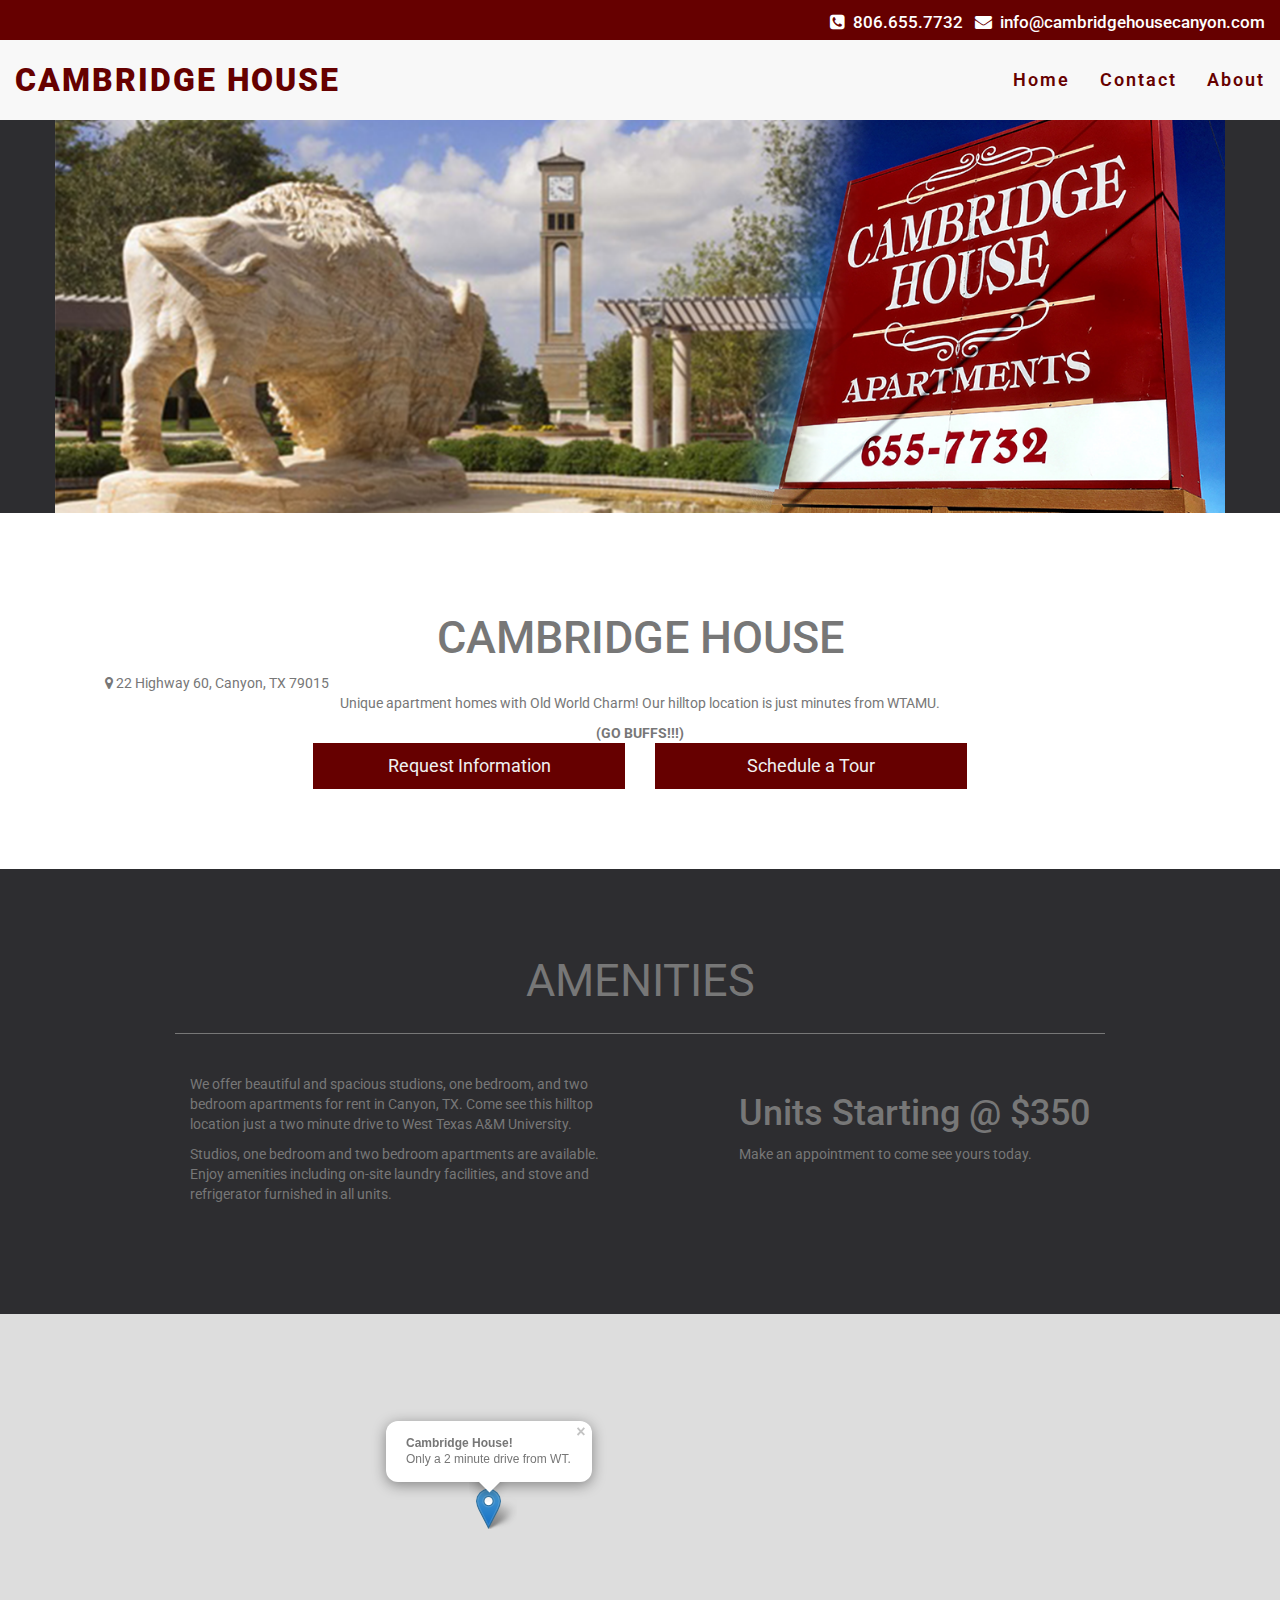
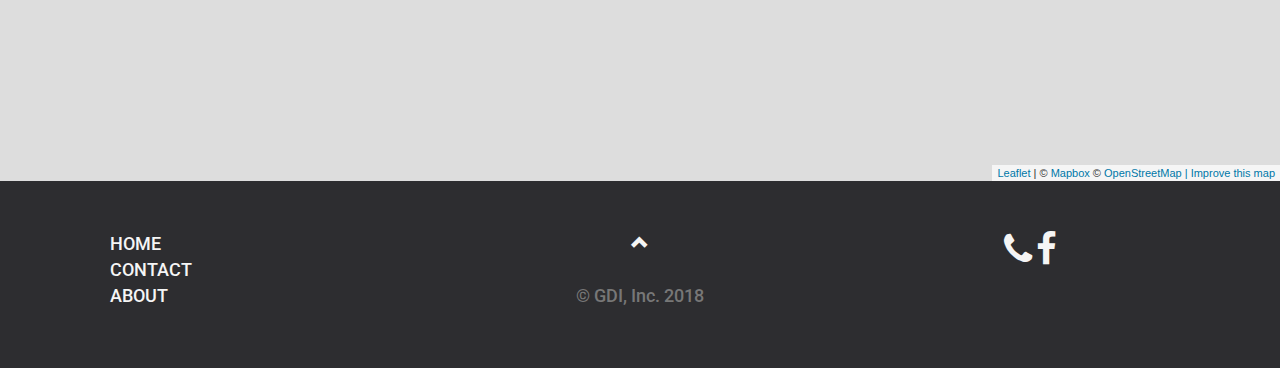
==== commit a680972a: "css changes" ====
--- a/index.html
+++ b/index.html
@@ -34,7 +34,7 @@
 
 </head>
 
-<body id="home" data-spy="scroll" data-target=".navbar" data-offset="50">
+<body id="home" data-spy="scroll" data-target=".navbar" data-offset="170">
 
   <div id="Intro">
     <div>
@@ -337,12 +337,14 @@
           });
         } // End if
       });
-      
+
       // rotate navbar hamburger icon 
       $(".navbar-toggle").on("click", function () {
         $(this).toggleClass("rotate");
       });
-
+      $(".nav > li").click(function () {
+        $(".navbar-toggle").toggleClass("rotate");
+      });
     })
   </script>
 
--- a/css/style.css
+++ b/css/style.css
@@ -303,10 +303,6 @@
         padding-top: 15px;
         padding-bottom: 15px;
     }
-    .navbar-default .navbar-collapse,
-    .navbar-default .navbar-form {
-        margin-top: 20px;
-    }
     .navbar {
         top: 65px;
     }
@@ -336,8 +332,10 @@
     }
     .container.white,
     .container.gray {
-        padding: 25px 50px;
-    }
+        padding: 60px 50px;
+    }
+    .navbar-default .navbar-nav>li>a {
+        line-height: 20px;
 }
 
 
@@ -400,9 +398,9 @@
 	position: relative;
 	transition: all 500ms ease-in-out;
 }
-
-.navbar-default .navbar-toggle:hover, .navbar-default .navbar-toggle:focus {
-	background-color: transparent !important;
+.navbar-toggle:hover, .navbar-toggle:focus {
+	/*background-color: transparent !important;*/
+	background-color: #660000;
 }
 
 .navbar-default .navbar-toggle {
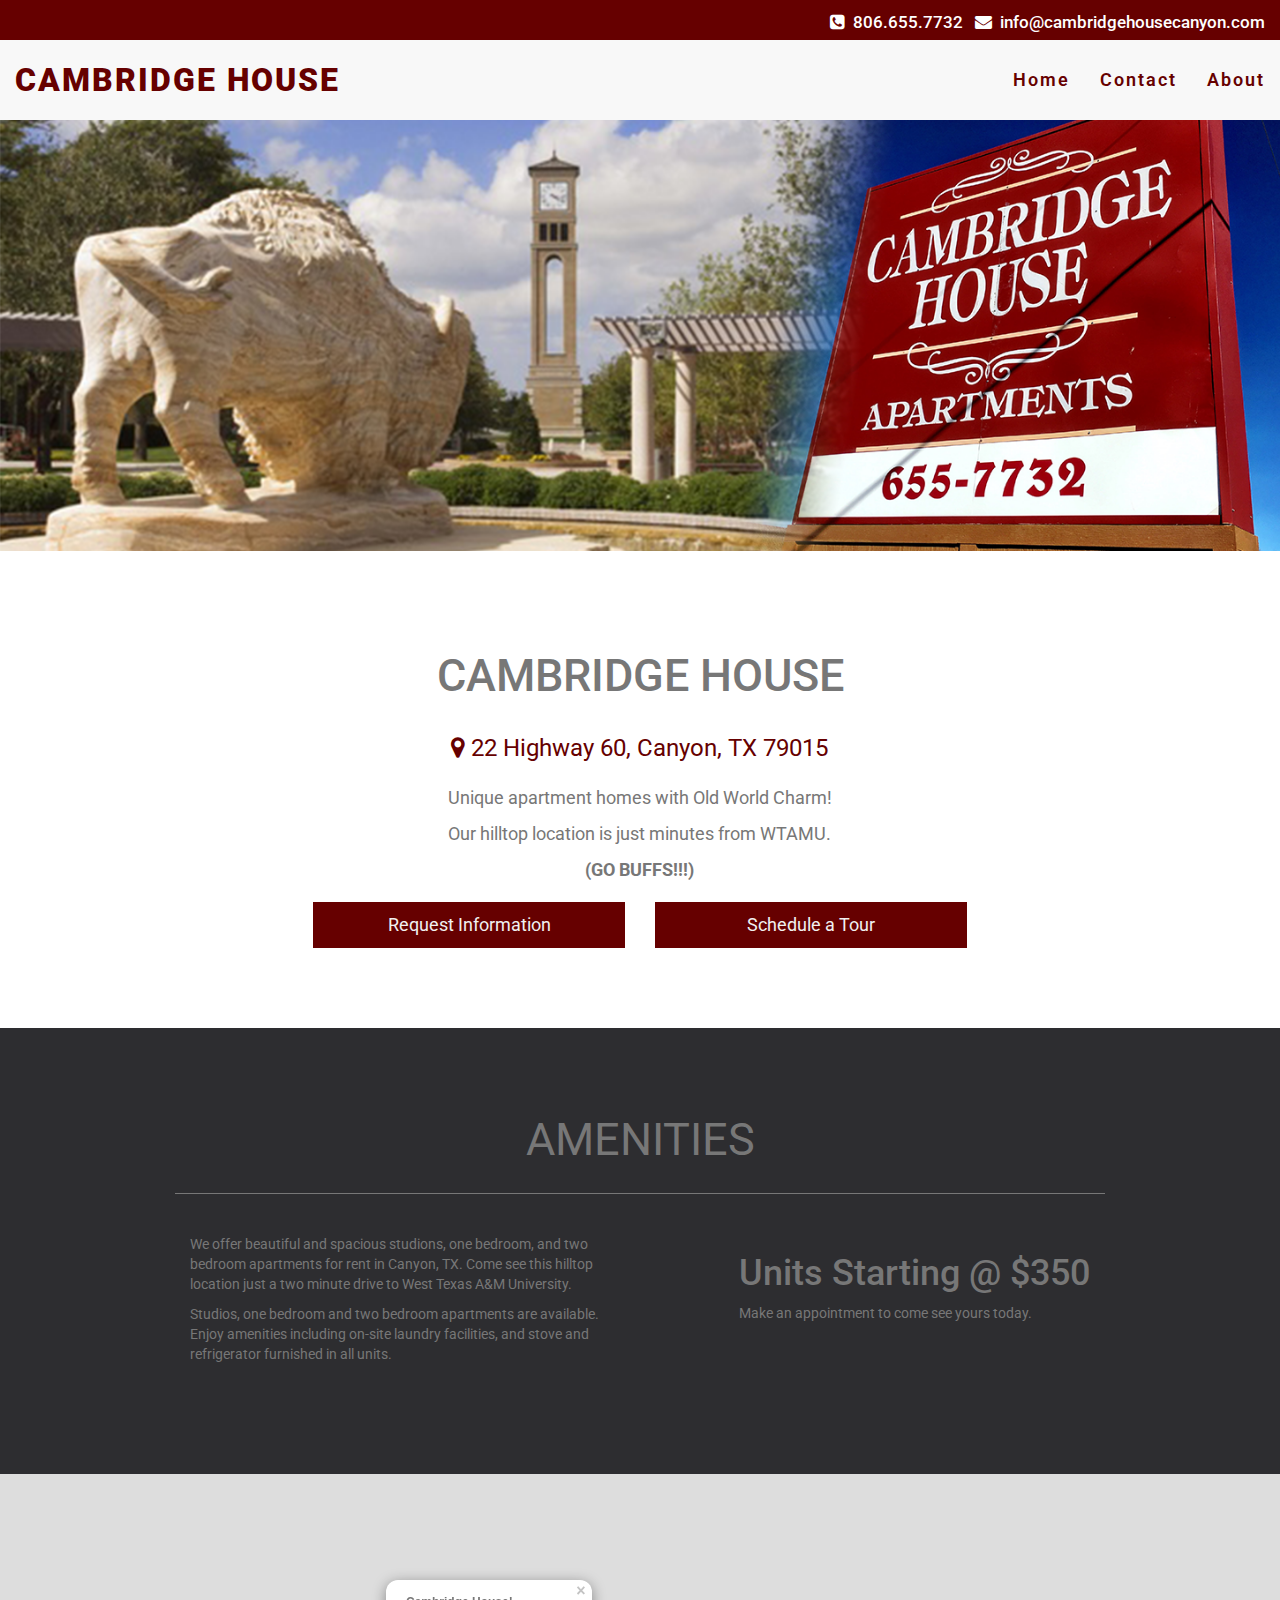
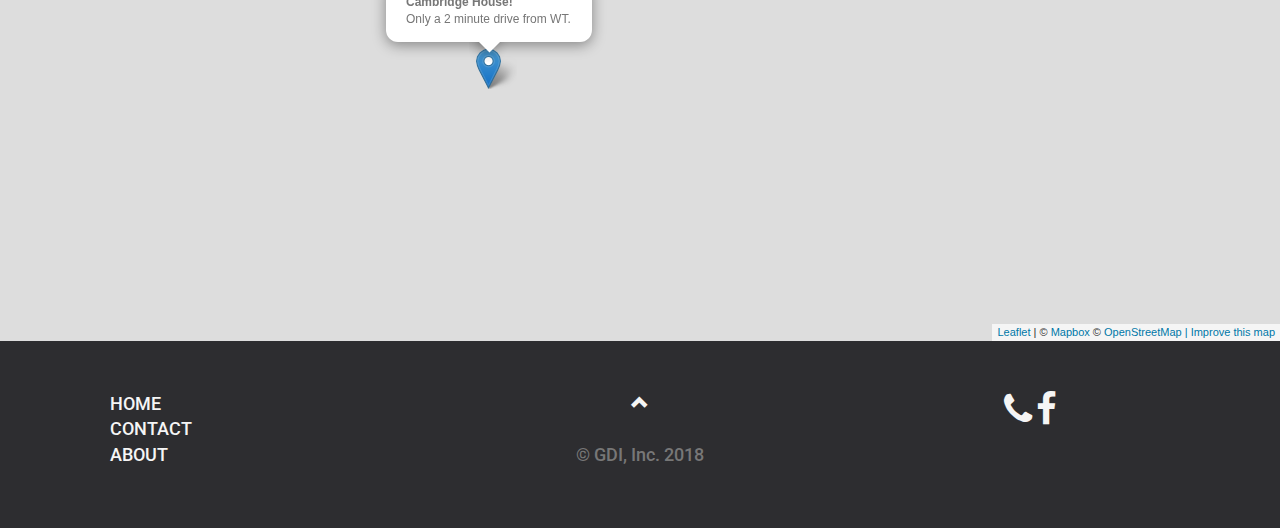
==== commit 4280babb: "updates" ====
--- a/index.html
+++ b/index.html
@@ -97,21 +97,23 @@
     </div>
 
     <div class="row">
-      <div class="col-12">
-        <div class="address-line">
-          <i class="fa fa-map-marker" aria-hidden="true"></i> 22 Highway 60, Canyon, TX 79015</div>
-      </div>
-    </div>
-    <div class="row">
-      <div class="col-sm-8 col-sm-offset-2 text-center tag-line">
-        <p>Unique apartment homes with Old World Charm! Our hilltop location is just minutes from WTAMU.</p>
+      <div class="col-sm-8 col-sm-offset-2 text-center" style="color:#660000; font-size:24px; padding-top: 20px;">
+        <i class="fa fa-map-marker" aria-hidden="true"></i> 22 Highway 60, Canyon, TX 79015
+    </div>
+    </div>
+
+
+    <div class="row">
+      <div class="col-sm-8 col-sm-offset-2 text-center" style="font-size:18px; padding-top: 20px;">
+        <p>Unique apartment homes with Old World Charm!</p>
+        <p>Our hilltop location is just minutes from WTAMU.</p>
         <strong>(GO BUFFS!!!)</strong>
       </div>
     </div>
 
     <div class="row">
-      <div class="col-sm-8 col-sm-offset-2 text-center tour-buttons">
-        <div class="col-md-6 m-b-md">
+      <div class="col-sm-8 col-sm-offset-2 text-center tour-buttons" style="font-size:14px; padding-top: 20px;">
+        <div class="col-md-6">
           <a href="#" id="" class="" data-toggle="modal" data-target="#infoModal">
             <button class="btn btn-primary-outline btn-lg btn-block">
               Request Information
--- a/css/style.css
+++ b/css/style.css
@@ -85,7 +85,10 @@
     text-align: center;
 }
 
-
+.banner {
+    width: 100%;
+    max-height: 500px;
+}
 /*############################*/
 
 
@@ -146,42 +149,13 @@
 }
 
 
-/*############################*/
-
-
-/*** carousel  ***/
-
-
-/*############################*/
-
-.banner-caption {
-    left: 0;
-    right: 0;
-    text-align: center;
-    position: absolute;
-    font-family: 'Alegreya Sans', sans-serif;
-    font-weight: 900;
-    font-size: 35px;
-    z-index: 999;
-    color: #fff;
-    text-shadow: 1px 1px 0px #000;
-    bottom: 25%;
-}
-
-.banner-caption hr {
-    width: 60%;
-    border-color: #fff;
-}
+
 
 
 /*** align navbar w/ carousel ***/
 
 .navbar {
     position: absolute;
-}
-
-.carousel-inner>.item>img {
-    margin: 0 auto;
 }
 
 
@@ -341,15 +315,9 @@
 
 /*** Cambridge Begin ***/
 
-.address-line {
-    color: #660000;
-    font-size: 24px;
-    text-align: center;
-}
-
 .tour-buttons {
-    margin-bottom: 50px;
-    margin-top: 50px;
+    /* margin-bottom: 50px;
+    margin-top: 50px; */
 }
 
 p {
@@ -361,11 +329,11 @@
     max-height: 500px;
 }
 
-.tag-line {
+/* .tag-line {
     margin-top: 25px;
     font-size: 18px;
     text-align: center;
-}
+} */
 
 
 
